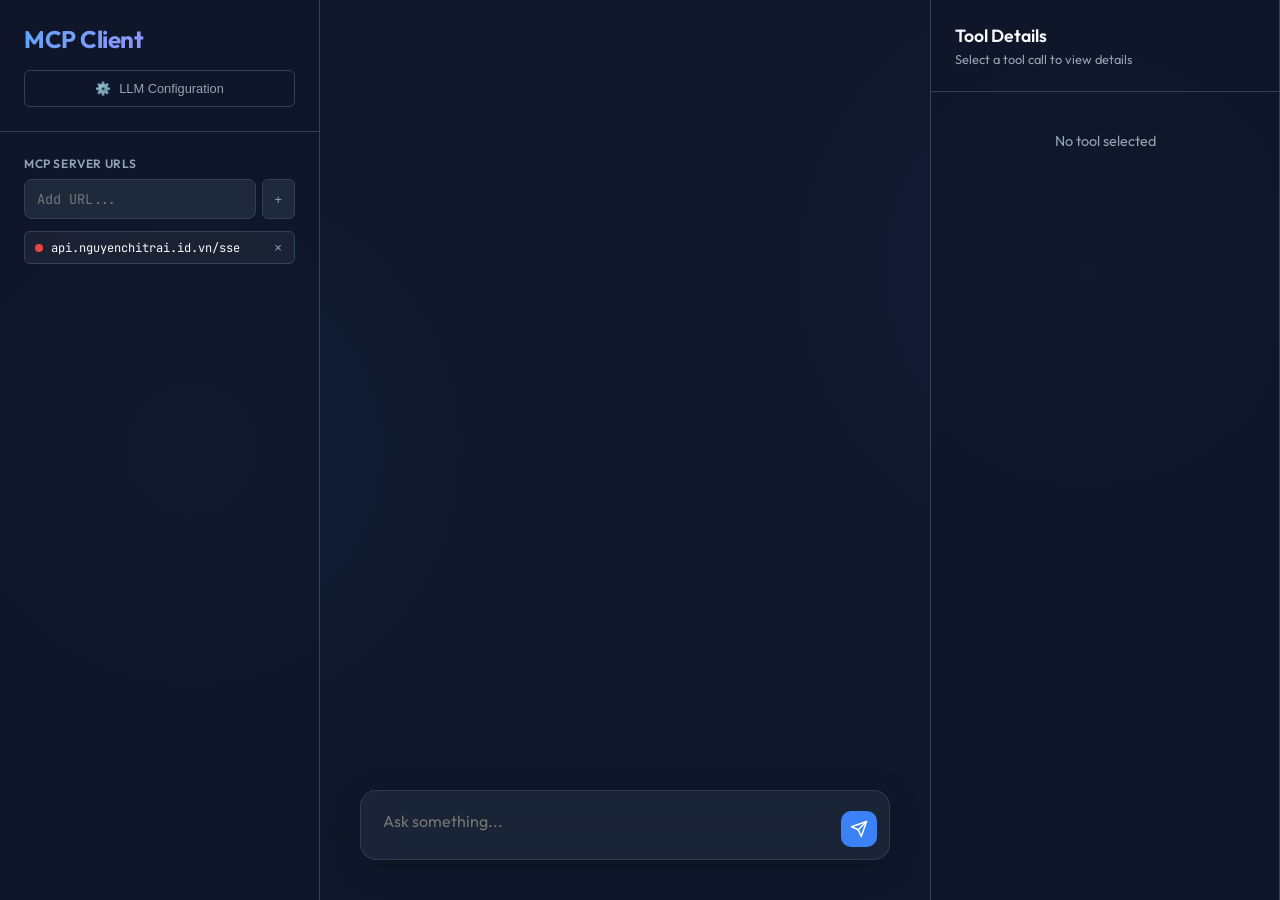
==== View/mcp.html @ a48d01a7 "init" ====
<!DOCTYPE html>
<html lang="vi">
<head>
    <meta charset="UTF-8">
    <meta name="viewport" content="width=device-width, initial-scale=1.0">
    <title>MCP Client Interface</title>
    <!-- Google Fonts for Premium Typography -->
    <link rel="preconnect" href="https://fonts.googleapis.com">
    <link rel="preconnect" href="https://fonts.gstatic.com" crossorigin>
    <link href="https://fonts.googleapis.com/css2?family=Outfit:wght@300;400;500;600;700&family=JetBrains+Mono:wght@400;500&display=swap" rel="stylesheet">
    
    <style>
        :root {
            /* Premium Dark Theme Palette */
            --bg-color: #0f172a;
            --bg-secondary: #1e293b;
            --bg-glass: rgba(30, 41, 59, 0.7);
            --accent-primary: #3b82f6;
            --accent-glow: rgba(59, 130, 246, 0.5);
            --accent-secondary: #8b5cf6;
            --text-primary: #f8fafc;
            --text-secondary: #94a3b8;
            --border-color: #334155;
            --success: #10b981;
            --error: #ef4444;
            --font-main: 'Outfit', sans-serif;
            --font-code: 'JetBrains Mono', monospace;
        }

        * { margin: 0; padding: 0; box-sizing: border-box; }

        body {
            font-family: var(--font-main);
            background-color: var(--bg-color);
            color: var(--text-primary);
            height: 100vh;
            display: flex;
            overflow: hidden;
            background-image: 
                radial-gradient(circle at 15% 50%, rgba(59, 130, 246, 0.08) 0%, transparent 25%),
                radial-gradient(circle at 85% 30%, rgba(139, 92, 246, 0.08) 0%, transparent 25%);
        }

        /* Utility Classes */
        .glass {
            background: var(--bg-glass);
            backdrop-filter: blur(12px);
            -webkit-backdrop-filter: blur(12px);
            border: 1px solid rgba(255, 255, 255, 0.1);
        }

        .scroll-bar::-webkit-scrollbar { width: 6px; }
        .scroll-bar::-webkit-scrollbar-track { background: transparent; }
        .scroll-bar::-webkit-scrollbar-thumb { background: var(--border-color); border-radius: 3px; }
        .scroll-bar::-webkit-scrollbar-thumb:hover { background: var(--text-secondary); }

        /* Sidebar */
        aside {
            width: 320px;
            display: flex;
            flex-direction: column;
            border-right: 1px solid var(--border-color);
            background: rgba(15, 23, 42, 0.8);
            background: rgba(15, 23, 42, 0.8);
            z-index: 10;
        }

        /* Modal Styles */
        .modal-overlay {
            position: fixed; top: 0; left: 0; right: 0; bottom: 0;
            background: rgba(0, 0, 0, 0.7);
            backdrop-filter: blur(4px);
            z-index: 1000;
            display: flex; align-items: center; justify-content: center;
            opacity: 0; pointer-events: none;
            transition: opacity 0.2s;
        }
        .modal-overlay.open { opacity: 1; pointer-events: auto; }
        
        .modal {
            background: #1e293b;
            border: 1px solid var(--border-color);
            border-radius: 12px;
            width: 400px;
            max-width: 90%;
            box-shadow: 0 20px 25px -5px rgba(0, 0, 0, 0.5);
            transform: scale(0.95);
            transition: transform 0.2s;
        }
        .modal-overlay.open .modal { transform: scale(1); }
        
        .modal-header {
            padding: 16px 20px;
            border-bottom: 1px solid var(--border-color);
            display: flex; justify-content: space-between; align-items: center;
        }
        .modal-title { font-weight: 600; color: var(--text-primary); }
        .modal-close { background: none; border: none; color: var(--text-secondary); cursor: pointer; font-size: 1.2rem; }
        .modal-body { padding: 20px; }
        .modal-footer {
            padding: 16px 20px;
            border-top: 1px solid var(--border-color);
            display: flex; justify-content: flex-end; gap: 10px;
        }

        aside header {
            padding: 24px;
            border-bottom: 1px solid var(--border-color);
        }

        h1 {
            font-size: 1.5rem;
            font-weight: 700;
            background: linear-gradient(135deg, #60a5fa, #c084fc);
            -webkit-background-clip: text;
            background-clip: text;
            -webkit-text-fill-color: transparent;
            letter-spacing: -0.02em;
            margin-bottom: 4px;
        }

        .config-section {
            padding: 24px;
            flex: 1;
            overflow-y: auto;
        }

        .input-group {
            margin-bottom: 20px;
        }

        label {
            display: block;
            font-size: 0.75rem;
            font-weight: 600;
            color: var(--text-secondary);
            margin-bottom: 8px;
            text-transform: uppercase;
            letter-spacing: 0.05em;
        }

        input[type="text"], input[type="password"] {
            width: 100%;
            padding: 10px 12px;
            background: var(--bg-secondary);
            border: 1px solid var(--border-color);
            border-radius: 8px;
            color: var(--text-primary);
            font-family: var(--font-code);
            font-size: 0.85rem;
            transition: all 0.2s ease;
        }

        input:focus, textarea:focus {
            outline: none;
            border-color: var(--accent-primary);
            box-shadow: 0 0 0 2px rgba(59, 130, 246, 0.2);
        }

        button.primary-btn {
            width: 100%;
            padding: 12px;
            background: linear-gradient(135deg, var(--accent-primary), var(--accent-secondary));
            color: white;
            border: none;
            border-radius: 8px;
            font-weight: 600;
            cursor: pointer;
            transition: transform 0.1s ease, box-shadow 0.2s ease;
            box-shadow: 0 4px 12px rgba(59, 130, 246, 0.3);
        }

        button.primary-btn:hover {
            transform: translateY(-1px);
            box-shadow: 0 6px 16px rgba(59, 130, 246, 0.4);
        }

        button.primary-btn:active {
            transform: translateY(0);
        }

        button.secondary-btn {
            background: transparent;
            border: 1px solid var(--border-color);
            color: var(--text-secondary);
            padding: 8px 12px;
            border-radius: 6px;
            cursor: pointer;
            font-size: 0.8rem;
            margin-top: 8px;
            width: 100%;
        }

        button.secondary-btn:hover {
            border-color: var(--text-secondary);
            color: var(--text-primary);
        }

        .status-badge {
            display: inline-flex;
            align-items: center;
            padding: 4px 8px;
            border-radius: 99px;
            font-size: 0.7rem;
            font-weight: 600;
            background: rgba(255, 255, 255, 0.05);
            color: var(--text-secondary);
            margin-top: 10px;
        }

        .status-dot {
            width: 6px;
            height: 6px;
            border-radius: 50%;
            margin-right: 6px;
            background: var(--text-secondary);
        }

        .status-badge.connected .status-dot { background: var(--success); box-shadow: 0 0 8px var(--success); }
        .status-badge.connected { color: var(--success); background: rgba(16, 185, 129, 0.1); }
        
        .status-badge.error .status-dot { background: var(--error); }
        .status-badge.error { color: var(--error); background: rgba(239, 68, 68, 0.1); }

        /* Right Sidebar */
        .right-sidebar {
            width: 350px;
            display: flex;
            flex-direction: column;
            border-left: 1px solid var(--border-color);
            background: rgba(15, 23, 42, 0.8);
            z-index: 10;
            transition: transform 0.3s ease;
            position: relative;
        }

        .right-sidebar-header {
            padding: 24px;
            border-bottom: 1px solid var(--border-color);
        }

        .right-sidebar-header h2 {
            font-size: 1.1rem;
            font-weight: 600;
            color: var(--text-primary);
            margin-bottom: 4px;
        }

        .tool-details-panel {
            padding: 0;
            overflow-y: auto;
            height: 100%;
        }

        .tool-detail-section {
            padding: 20px;
            border-bottom: 1px solid rgba(255, 255, 255, 0.05);
        }

        /* Updated Tool Call Summary in Chat */
        .tool-call-summary {
            background: rgba(255, 255, 255, 0.03);
            border: 1px solid var(--border-color);
            border-radius: 8px;
            margin-top: 12px;
            padding: 12px 16px;
            display: flex;
            align-items: center;
            justify-content: space-between;
            cursor: pointer;
            transition: all 0.2s;
            border-left: 3px solid var(--accent-secondary);
        }

        .tool-call-summary:hover {
            background: rgba(255, 255, 255, 0.05);
            border-color: var(--accent-primary);
            transform: translateX(4px);
        }

        .tool-call-summary.active {
            background: rgba(59, 130, 246, 0.1);
            border-color: var(--accent-primary);
        }

        .tool-call-summary.active-selection {
             background: rgba(59, 130, 246, 0.2); 
             border-color: var(--accent-primary);
             box-shadow: 0 0 10px rgba(59, 130, 246, 0.2);
        }



        /* Tools List */
        .tools-list {
            margin-top: 24px;
        }

        .tools-header {
            display: flex;
            justify-content: space-between;
            align-items: center;
            margin-bottom: 12px;
        }

        .tool-item {
            display: flex;
            align-items: center;
            padding: 8px 12px;
            background: rgba(255, 255, 255, 0.03);
            border: 1px solid transparent;
            border-radius: 6px;
            margin-bottom: 6px;
            font-size: 0.8rem;
            color: var(--text-secondary);
            font-family: var(--font-code);
        }

        .tool-item:hover {
            border-color: var(--accent-primary);
            background: rgba(59, 130, 246, 0.05);
            color: var(--text-primary);
        }

        .tool-icon { margin-right: 8px; font-size: 1rem; }

        /* Custom Select Style */
        select {
            appearance: none;
            background-image: url("data:image/svg+xml;charset=US-ASCII,%3Csvg%20xmlns%3D%22http%3A%2F%2Fwww.w3.org%2F2000%2Fsvg%22%20width%3D%22292.4%22%20height%3D%22292.4%22%3E%3Cpath%20fill%3D%22%23007CB2%22%20d%3D%22M287%2069.4a17.6%2017.6%200%200%200-13-5.4H18.4c-5%200-9.3%201.8-12.9%205.4A17.6%2017.6%200%200%200%200%2082.2c0%205%201.8%209.3%205.4%2012.9l128%20127.9c3.6%203.6%207.8%205.4%2012.8%205.4s9.2-1.8%2012.8-5.4L287%2095c3.5-3.5%205.4-7.8%205.4-12.8%200-5-1.9-9.2-5.5-12.8z%22%2F%3E%3C%2Fsvg%3E");
            background-repeat: no-repeat;
            background-position: right 12px top 50%;
            background-size: 12px auto;
            cursor: pointer;
        }

        select:focus {
            border-color: var(--accent-primary);
            box-shadow: 0 0 0 2px rgba(59, 130, 246, 0.3);
            background-color: var(--bg-secondary);
        }

        /* MCP URL Tags */
        .mcp-tag {
            background: rgba(255,255,255,0.05);
            padding: 6px 10px;
            border-radius: 6px;
            font-size: 0.75rem;
            display: flex;
            align-items: center;
            justify-content: space-between;
            gap: 8px;
            border: 1px solid var(--border-color);
            margin-bottom: 4px;
            width: 100%;
        }
        .mcp-tag span {
            overflow: hidden;
            text-overflow: ellipsis;
            white-space: nowrap;
        }
        .mcp-tag button {
            background: none;
            border: none;
            color: var(--text-secondary);
            cursor: pointer;
            font-size: 1.1em;
            display: flex;
            align-items: center;
            justify-content: center;
            padding: 2px;
            border-radius: 4px;
        }
        .mcp-tag button:hover {
            color: var(--error);
            background: rgba(239, 68, 68, 0.1);
        }

        /* Main Chat Area */
        main {
            flex: 1;
            display: flex;
            flex-direction: column;
            position: relative;
        }

        .chat-container {
            flex: 1;
            padding: 40px;
            overflow-y: auto;
            display: flex;
            flex-direction: column;
            gap: 24px;
            scroll-behavior: smooth;
        }

        .message {
            max-width: 800px;
            width: 100%;
            margin: 0 auto;
            animation: fadeIn 0.3s ease-out;
        }

        @keyframes fadeIn {
            from { opacity: 0; transform: translateY(10px); }
            to { opacity: 1; transform: translateY(0); }
        }

        .message-header {
            display: flex;
            align-items: center;
            margin-bottom: 8px;
            font-size: 0.75rem;
            color: var(--text-secondary);
            font-weight: 600;
            letter-spacing: 0.05em;
        }

        .avatar {
            width: 24px;
            height: 24px;
            border-radius: 6px;
            margin-right: 10px;
            display: flex;
            align-items: center;
            justify-content: center;
            font-size: 0.8rem;
        }

        .message.user .avatar { background: var(--accent-primary); color: white; }
        .message.ai .avatar { background: linear-gradient(135deg, #c084fc, #ec4899); color: white; }
        .message.system .avatar { background: var(--border-color); color: var(--text-secondary); }

        .message-content {
            padding: 16px 20px;
            border-radius: 12px;
            background: rgba(255, 255, 255, 0.03);
            border: 1px solid rgba(255, 255, 255, 0.05);
            line-height: 1.6;
            font-size: 0.95rem;
            color: var(--text-primary);
            box-shadow: 0 4px 6px -1px rgba(0, 0, 0, 0.1);
            white-space: pre-wrap; /* Preserve newlines */
        }

        .message.user .message-content {
            background: rgba(59, 130, 246, 0.1);
            border-color: rgba(59, 130, 246, 0.2);
            border-top-left-radius: 2px;
        }

        .message.ai .message-content {
            background: rgba(30, 41, 59, 0.6);
            border-top-left-radius: 12px;
            border-bottom-left-radius: 2px;
        }


        
        .tool-content {
            padding: 8px 12px;
            background: rgba(0, 0, 0, 0.3);
            border-radius: 6px;
            font-size: 0.85rem;
            margin-top: 8px;
        }
        
        .json-block {
            background: #0d1117;
            padding: 12px;
            border-radius: 6px;
            overflow-x: auto;
            font-family: var(--font-code);
            color: #e6edf3;
            margin-top: 6px;
            white-space: pre-wrap;
            border: 1px solid rgba(255,255,255,0.05);

        }
        
        .label-text {
            font-weight: 600;
            color: var(--text-secondary);
            font-size: 0.75rem;
            text-transform: uppercase;
            margin-bottom: 6px;
            display: block;
            letter-spacing: 0.05em;
        }

        .tool-badge {
            display: inline-flex;
            align-items: center;
            gap: 6px;
        }

        /* Status Animations */
        @keyframes pulse-dot { 0% { opacity: 0.4; } 50% { opacity: 1; } 100% { opacity: 0.4; } }
        .status-computing { animation: pulse-dot 1.5s infinite; color: var(--accent-primary); }


        .tool-call {
            margin-top: 12px;
            background: #111;
            border: 1px solid #333;
            border-radius: 8px;
            overflow: hidden;
            font-family: var(--font-code);
            font-size: 0.8rem;
        }

        .tool-call-header {
            padding: 8px 12px;
            background: #1a1a1a;
            border-bottom: 1px solid #333;
            display: flex;
            align-items: center;
            color: var(--accent-secondary);
        }

        .tool-call-body { padding: 12px; color: #ccc; white-space: pre-wrap; }
        .tool-call-result {
            padding: 12px;
            background: #0d121c;
            border-top: 1px solid #333;
            color: var(--success);
            max-height: 200px;
            overflow-y: auto;
        }

        /* Input Area */
        .input-area {
            max-width: 800px;
            width: 100%;
            margin: 0 auto 40px;
            padding: 0 40px;
            position: relative;
        }

        .chat-input-wrapper {
            position: relative;
            border-radius: 16px;
            background: rgba(30, 41, 59, 0.8);
            backdrop-filter: blur(16px);
            border: 1px solid rgba(255, 255, 255, 0.1);
            padding: 6px;
            box-shadow: 0 8px 32px rgba(0, 0, 0, 0.2);
            transition: all 0.3s ease;
        }

        .chat-input-wrapper:focus-within {
            box-shadow: 0 8px 32px rgba(59, 130, 246, 0.15);
            border-color: var(--accent-primary);
        }

        textarea {
            width: 100%;
            background: transparent;
            border: none;
            color: var(--text-primary);
            padding: 14px 16px;
            font-family: var(--font-main);
            font-size: 1rem;
            resize: none;
            height: 52px;
            max-height: 200px;
            border-radius: 12px;
        }

        textarea:focus { outline: none; }

        .send-btn {
            position: absolute;
            right: 12px;
            bottom: 12px;
            width: 36px;
            height: 36px;
            background: var(--accent-primary);
            color: white;
            border: none;
            border-radius: 10px;
            display: flex;
            align-items: center;
            justify-content: center;
            cursor: pointer;
            transition: all 0.2s;
        }

        .send-btn:hover { background: #2563eb; transform: scale(1.05); }
        .send-btn:disabled { background: #475569; cursor: not-allowed; }

        /* Loading Indicator */
        .typing-indicator {
            display: flex;
            gap: 4px;
            padding: 4px 8px;
        }
        .dot {
            width: 4px;
            height: 4px;
            background: var(--text-secondary);
            border-radius: 50%;
            animation: bounce 1.4s infinite ease-in-out both;
        }
        .dot:nth-child(1) { animation-delay: -0.32s; }
        .dot:nth-child(2) { animation-delay: -0.16s; }
        
        @keyframes bounce { 0%, 80%, 100% { transform: scale(0); } 40% { transform: scale(1); } }

        /* Markdown Styles */
        .markdown-body pre { background: #111; padding: 12px; border-radius: 8px; overflow-x: auto; font-family: var(--font-code); font-size: 0.85em; }
        .markdown-body code { background: rgba(255,255,255,0.1); padding: 2px 4px; border-radius: 4px; font-family: var(--font-code); font-size: 0.9em; }
        .markdown-body p { margin-bottom: 1em; }

        .notification {
            position: fixed; top: 20px; right: 20px;
            padding: 12px 20px;
            border-radius: 8px;
            background: #1e293b;
            border: 1px solid #334155;
            box-shadow: 0 10px 30px rgba(0,0,0,0.5);
            z-index: 100;
            display: flex; align-items: center; gap: 10px;
            transform: translateX(120%);
            transition: transform 0.3s cubic-bezier(0.175, 0.885, 0.32, 1.275);
        }
        .notification.show { transform: translateX(0); }
        .notification.success { border-left: 4px solid var(--success); }
        .notification.error { border-left: 4px solid var(--error); }
    </style>
</head>
<body>

<aside class="scroll-bar">
    <header>
        <div style="margin-bottom: 16px;">
            <h1>MCP Client</h1>
        </div>
        <button id="settings-btn" class="secondary-btn" style="width: 100%; display: flex; align-items: center; justify-content: center; gap: 8px; padding: 10px;">
            <span>⚙️</span> LLM Configuration
        </button>
    </header>

    <div class="config-section">
        <div class="input-group">
            <label>MCP Server URLs</label>
            <div style="display: flex; gap: 6px; margin-bottom: 12px;">
                <input type="text" id="new-mcp-url" placeholder="Add URL..." style="flex:1; min-width: 0;">
                <button id="add-mcp-btn" class="secondary-btn" style="width: auto; margin:0; padding: 0 12px; background: var(--bg-secondary);">+</button>
            </div>
            <div id="mcp-list" style="display: flex; flex-direction: column; gap: 6px;">
                <!-- Tags will go here -->
            </div>
        </div>

        <!-- Backend URL is hardcoded -->
        <!-- <button class="primary-btn" id="connect-btn">Update Config</button> -->
    </div>
</aside>

<main>
    <div class="chat-container scroll-bar" id="chat-stream">

    </div>

    <div class="input-area">
        <div class="chat-input-wrapper">
            <textarea id="user-input" placeholder="Ask something..." rows="1" disabled></textarea>
            <button id="send-btn" class="send-btn" disabled>
                <svg width="18" height="18" viewBox="0 0 24 24" fill="none" stroke="currentColor" stroke-width="2" stroke-linecap="round" stroke-linejoin="round"><line x1="22" y1="2" x2="11" y2="13"></line><polygon points="22 2 15 22 11 13 2 9 22 2"></polygon></svg>
            </button>
        </div>
    </div>
</main>

<aside class="right-sidebar" id="tool-details-sidebar">
    <div class="right-sidebar-header">
        <h2>Tool Details</h2>
        <div style="font-size: 0.8rem; color: var(--text-secondary);">Select a tool call to view details</div>
    </div>
    <div id="tool-details-content" class="tool-details-panel">
        <div style="text-align: center; color: var(--text-secondary); margin-top: 40px; font-size: 0.9rem;">
            No tool selected
        </div>
    </div>
</aside>


<div id="notification-area"></div>

<!-- Settings Modal -->
<div class="modal-overlay" id="settings-modal">
    <div class="modal">
        <div class="modal-header">
            <div class="modal-title">LLM Configuration</div>
            <button class="modal-close" id="close-modal">×</button>
        </div>
        <div class="modal-body">
            <div class="input-group">
                <label>Provider</label>
                <div style="position: relative;">
                    <select id="modal-provider" style="width: 100%; padding: 12px; background: #0f172a; border: 1px solid var(--accent-primary); border-radius: 8px; color: var(--text-primary); font-size: 1rem; font-weight: 500; box-shadow: 0 4px 6px rgba(0,0,0,0.3);">
                        <option value="openai" style="background: #1e293b; color: #f8fafc; padding: 10px;">OpenAI</option>
                        <option value="gemini" style="background: #1e293b; color: #f8fafc; padding: 10px;">Google Gemini</option>
                        <option value="groq" style="background: #1e293b; color: #f8fafc; padding: 10px;" selected>Groq</option>
                    </select>
                </div>
            </div>
            
            <div class="input-group">
                <label>API Key <span style="font-weight:400; text-transform:none; color:var(--text-secondary);">(Optional if Base URL set)</span></label>
                <input type="password" id="modal-api-key" placeholder="sk-..." autocomplete="off">
            </div>
            
            <div class="input-group">
                <label>Base URL <span style="font-weight:400; text-transform:none; color:var(--text-secondary);">(Optional)</span></label>
                <input type="text" id="modal-base-url" placeholder="e.g. http://localhost:11434/v1">
            </div>

            <div class="input-group">
                <label>Model Name</label>
                <input type="text" id="modal-model" value="gemini-2.5-flash" placeholder="gemini-2.5-flash">
            </div>
        </div>
        <div class="modal-footer">
            <button class="secondary-btn" id="cancel-settings" style="width: auto;">Cancel</button>
            <button class="primary-btn" id="save-settings" style="width: auto; padding: 8px 20px;">Save</button>
        </div>
    </div>
</div>

<!-- Logic -->
<script>
    // --- Selectors ---
    // --- Selectors ---
    const els = {
        settingsBtn: document.getElementById('settings-btn'),
        modal: document.getElementById('settings-modal'),
        closeModalBtn: document.getElementById('close-modal'),
        cancelSettingsBtn: document.getElementById('cancel-settings'),
        saveSettingsBtn: document.getElementById('save-settings'),
        
        // Modal Inputs
        idxProvider: document.getElementById('modal-provider'),
        idxApiKey: document.getElementById('modal-api-key'),
        idxBaseUrl: document.getElementById('modal-base-url'),
        idxModel: document.getElementById('modal-model'),
        
        newMcpUrl: document.getElementById('new-mcp-url'),
        addMcpBtn: document.getElementById('add-mcp-btn'),
        mcpList: document.getElementById('mcp-list'),
        
        chatStream: document.getElementById('chat-stream'),
        userInput: document.getElementById('user-input'),
        sendBtn: document.getElementById('send-btn'),
        
        toolDetailsSidebar: document.getElementById('tool-details-sidebar'),
        toolDetailsContent: document.getElementById('tool-details-content'),
    };

    // --- State ---
    const BACKEND_URL = "https://mcp-server-9zc1.onrender.com/chat";
    let mcpUrls = ["https://api.nguyenchitrai.id.vn/sse"];
    
    // Default Settings
    // Default Settings
    let llmConfig = {
        provider: "groq",
        apiKey: "",
        baseUrl: "",
        model: "moonshotai/kimi-k2-instruct"
    };
    
    let isProcessing = false;
    let activeToolId = null; // Track current tool call ID
    let toolCallsData = {}; // Store data for tool calls: { id: { name, args, result, status } }
    let toolCallCounter = 0; // Simple ID generator if needed
    let mcpStatuses = {};

    // --- MCP List Management ---
    function renderMcpList() {
        els.mcpList.innerHTML = '';
        mcpUrls.forEach((url, index) => {
            const div = document.createElement('div');
            div.className = 'mcp-tag';
            // Show only part of URL if too long? For now just show full but with ellipsis
            div.title = url;
            const displayUrl = url.replace(/^https?:\/\//, '');
            
            // Status dot
            let statusColor = 'var(--text-secondary)'; // default/loading
            let statusTitle = 'Checking...';
            
            if (mcpStatuses[url] === true) {
                statusColor = 'var(--success)';
                statusTitle = 'Connected';
            } else if (mcpStatuses[url] === false) {
                statusColor = 'var(--error)';
                statusTitle = 'Connection Failed';
            }

            div.innerHTML = `
                <div style="display:flex; align-items:center; gap:8px; overflow:hidden;">
                    <span id="status-${index}" style="width:8px; height:8px; border-radius:50%; background:${statusColor}; flex-shrink:0;" title="${statusTitle}"></span>
                    <span style="font-family: var(--font-code); white-space:nowrap; overflow:hidden; text-overflow:ellipsis;">${displayUrl}</span>
                </div>
                <button onclick="removeMcpUrl(${index})">×</button>
            `;
            els.mcpList.appendChild(div);
        });
    }

    async function checkMcpStatus(url) {
        try {
            // Use Backend API to verify connection
            // Assuming BACKEND_URL is like ".../chat", we want ".../check-mcp"
            const checkUrl = BACKEND_URL.replace(/\/chat\/?$/, "/check-mcp");
            
            const controller = new AbortController();
            const id = setTimeout(() => controller.abort(), 10000); // 10s wait for backend
            
            const res = await fetch(checkUrl, { 
                method: 'POST', 
                headers: { 'Content-Type': 'application/json' },
                body: JSON.stringify({ url: url }),
                signal: controller.signal 
            });
            clearTimeout(id);
            
            if (!res.ok) {
                 throw new Error(`Backend Status ${res.status}`);
            }
            
            const data = await res.json();
            if (data.status === 'connected') {
                mcpStatuses[url] = true;
            } else {
                console.warn("Backend check returned error", data);
                mcpStatuses[url] = false;
            }
        } catch (e) {
            console.warn("Check failed via backend", url, e);
            mcpStatuses[url] = false;
        }
        renderMcpList();
    }

    function checkAllMcpStatus() {
        mcpUrls.forEach((url) => {
             if (mcpStatuses[url] === undefined) mcpStatuses[url] = null; 
             checkMcpStatus(url);
        });
        renderMcpList(); 
    }

    function addMcpUrl() {
        let url = els.newMcpUrl.value.trim();
        
        if (url) {
            // Check for protocol, default to http:// if missing
            if (!url.startsWith('http://') && !url.startsWith('https://')) {
                url = 'http://' + url;
            }

            if (!mcpUrls.includes(url)) {
                mcpUrls.push(url);
                els.newMcpUrl.value = '';
                checkMcpStatus(url); // Check the new one
                renderMcpList();
            }
        }
    }

    function removeMcpUrl(index) {
        const urlObj = mcpUrls[index];
        mcpUrls.splice(index, 1);
        if (urlObj && typeof urlObj === 'string') delete mcpStatuses[urlObj];
        renderMcpList();
    }
    
    // Allow adding by pressing Enter in input
    els.newMcpUrl.addEventListener('keydown', (e) => {
        if (e.key === 'Enter') {
            e.preventDefault();
            addMcpUrl();
        }
    });

    els.addMcpBtn.addEventListener('click', addMcpUrl);
    
    // Initial Render
    renderMcpList();
    checkAllMcpStatus();
    
    // --- Modal Logic ---
    function openModal() {
        // Load current state into inputs
        els.idxProvider.value = llmConfig.provider;
        els.idxApiKey.value = llmConfig.apiKey;
        els.idxBaseUrl.value = llmConfig.baseUrl;
        els.idxModel.value = llmConfig.model;
        
        els.modal.classList.add('open');
    }
    
    function closeModal() {
        els.modal.classList.remove('open');
    }
    
    function saveSettings() {
        llmConfig = {
            provider: els.idxProvider.value,
            apiKey: els.idxApiKey.value,
            baseUrl: els.idxBaseUrl.value.trim(),
            model: els.idxModel.value.trim()
        };
        closeModal();
        logEvent("Settings saved.");
    }
    
    
    els.settingsBtn.addEventListener('click', openModal);
    els.closeModalBtn.addEventListener('click', closeModal);
    els.cancelSettingsBtn.addEventListener('click', closeModal);
    els.saveSettingsBtn.addEventListener('click', saveSettings);
    
    // Auto-fill defaults on provider change
    els.idxProvider.addEventListener('change', () => {
        const provider = els.idxProvider.value;
        if (provider === 'openai') {
            els.idxBaseUrl.value = "http://54.213.248.28:8233/v1";
            els.idxModel.value = "qwen/qwen3-30b-a3b-2507";
        } else if (provider === 'gemini') {
            els.idxBaseUrl.value = "";
            els.idxModel.value = "gemini-2.5-flash";
        }
    });

    
    // --- UI Helpers ---
    function logEvent(msg) {
        console.log(`[${new Date().toLocaleTimeString()}] ${msg}`);
    }
    
    function addMessage(role, text, modelName) {
        const msgDiv = document.createElement('div');
        msgDiv.className = `message ${role}`;
        
        const avatar = role === 'user' ? '👤' : (role === 'ai' ? '🤖' : '⚙️');
        let name = role === 'user' ? 'YOU' : (role === 'ai' ? 'ASSISTANT' : 'SYSTEM');
        
        if (role === 'ai' && modelName) {
            name += ` <span style="font-size: 0.8em; color: var(--text-secondary); margin-left:8px; font-weight:400;">(${modelName})</span>`;
        }
        
        msgDiv.innerHTML = `
            <div class="message-header"> <div class="avatar">${avatar}</div> ${name} </div>
            <div class="message-content">${text}</div>
        `;
        
        els.chatStream.appendChild(msgDiv);
        els.chatStream.scrollTop = els.chatStream.scrollHeight;
        
        return msgDiv.querySelector('.message-content');
    }

    // --- Interaction ---
    els.userInput.addEventListener('keydown', (e) => {
        if (e.key === 'Enter' && !e.shiftKey) {
            e.preventDefault();
            handleSend();
        }
    });

    els.sendBtn.addEventListener('click', handleSend);
    
    // Enable input immediately
    els.userInput.disabled = false;
    els.sendBtn.disabled = false;
    
    // Auto-resize textarea
    els.userInput.addEventListener('input', function() {
        this.style.height = 'auto';
        this.style.height = (this.scrollHeight) + 'px';
        if(this.value === '') this.style.height = '52px';
    });

    async function handleSend() {
        if (isProcessing) return;
        
        const text = els.userInput.value.trim();
        if (!text) return;
        
        // Reset Input
        els.userInput.value = '';
        els.userInput.style.height = '52px';
        
        addMessage("user", text);
        
        const aiMsgContent = addMessage("ai", "", llmConfig.model); 
        activeToolElement = null; // Reset tool state for new turn
        
        isProcessing = true;
        els.userInput.disabled = true;
        els.sendBtn.disabled = true;
        
        try {
            logEvent("Sending request to Backend...");
            
            const response = await fetch(BACKEND_URL, {
                method: "POST",
                headers: { "Content-Type": "application/json" },
                body: JSON.stringify({ 
                    message: text,
                    mcp_urls: mcpUrls,
                    provider: llmConfig.provider,
                    api_key: llmConfig.apiKey,
                    base_url: llmConfig.baseUrl,
                    model: llmConfig.model
                })
            });
            
            if (!response.ok) throw new Error(`Backend Error ${response.status}`);
            
            const reader = response.body.getReader();
            const decoder = new TextDecoder();
            let buffer = "";

            while (true) {
                const { done, value } = await reader.read();
                if (done) break;
                
                buffer += decoder.decode(value, { stream: true });
                
                // Parse lines (SSE format: "data: ...\n\n")
                const lines = buffer.split("\n\n");
                buffer = lines.pop(); // Keep the last partial chunk
                
                for (const line of lines) {
                    if (line.startsWith("data: ")) {
                        const jsonStr = line.replace("data: ", "").trim();
                        if (!jsonStr) continue;
                        if (jsonStr === "[DONE]") continue;

                        try {
                            const data = JSON.parse(jsonStr);
                            handleEvent(data, aiMsgContent);
                        } catch (e) {
                            console.error("JSON Parse Error", e, jsonStr);
                        }
                    }
                }
            }
            logEvent("Stream Complete.");
            
        } catch (err) {
            logEvent(`Error: ${err.message}`);
            aiMsgContent.innerHTML += `<br><span style="color:var(--error)">Error: ${err.message}</span>`;
        } finally {
            isProcessing = false;
            els.userInput.disabled = false;
            els.sendBtn.disabled = false;
            els.userInput.focus();
        }
    }
    
    function handleEvent(data, container) {
        if (data.type === 'text_chunk') {
            const lastNode = container.lastChild;
            if (lastNode && lastNode.nodeType === Node.TEXT_NODE) {
                lastNode.textContent += data.content;
            } else {
                container.appendChild(document.createTextNode(data.content));
            }
            
        } else if (data.type === 'tool_call') {
            logEvent(`Tool Call: ${data.name}`);
            
            // Generate a unique ID for this tool call
            const toolId = `tool-${Date.now()}-${toolCallCounter++}`;
            activeToolId = toolId;
            
            // Store data
            toolCallsData[toolId] = {
                id: toolId,
                name: data.name,
                args: data.args,
                status: 'running',
                result: null
            };
            
            // Create Summary UI in Chat
            const summaryDiv = document.createElement('div');
            summaryDiv.className = "tool-call-summary active";
            summaryDiv.dataset.toolId = toolId;
            summaryDiv.innerHTML = `
                <div class="tool-badge">
                    <span>Used Tool: <b style="color:var(--accent-secondary)">${data.name}</b></span>
                </div>
                <div class="status-indicator status-computing">Running...</div>
            `;
            
            summaryDiv.addEventListener('click', () => showToolDetails(toolId));
            
            container.appendChild(summaryDiv);
            
            // Automatically show details
            showToolDetails(toolId);
            
        } else if (data.type === 'tool_result') {
             logEvent(`Tool Result: ${data.name}`);
             
             // Update Data
             // We assume the result belongs to the active tool call (sequential assumption)
             // or we need to find the last running tool with this name?
             // Since we have activeToolId, we use it. 
             // Ideally backend should provide ID, but we are using local state.
             
             if (activeToolId && toolCallsData[activeToolId].name === data.name) {
                 const toolData = toolCallsData[activeToolId];
                 toolData.result = data.result;
                 toolData.status = 'completed';
                 
                 // Update Chat Summary UI
                 const summaryDiv = document.querySelector(`.tool-call-summary[data-tool-id="${activeToolId}"]`);
                 if (summaryDiv) {
                     summaryDiv.classList.remove('active');
                     const statusInd = summaryDiv.querySelector('.status-indicator');
                     statusInd.textContent = "Completed";
                     statusInd.className = "status-indicator"; 
                     statusInd.style.color = "var(--success)";
                     summaryDiv.style.borderLeftColor = "var(--success)";
                 }
                 
                 // Refresh Sidebar if viewing this tool
                 const currentViewId = els.toolDetailsContent.dataset.viewingId;
                 if (currentViewId === activeToolId) {
                     renderToolDetails(activeToolId);
                 }
                 
                 activeToolId = null; // Clear active
             } else {
                 // Fallback if matching fails
                 console.warn("Could not match tool result to call", data);
             }
             
        } else if (data.type === 'status') {
            logEvent(`Status: ${data.content}`);
        } else if (data.type === 'error') {
            logEvent(`Error: ${data.content}`);
            const errDiv = document.createElement('div');
            errDiv.style.color = "var(--error)";
            errDiv.textContent = `\nError: ${data.content}`;
            container.appendChild(errDiv);
            
             // Mark active tool as error if exists
             if (activeToolId) {
                 toolCallsData[activeToolId].status = 'error';
                 const summaryDiv = document.querySelector(`.tool-call-summary[data-tool-id="${activeToolId}"]`);
                 if (summaryDiv) {
                     const statusInd = summaryDiv.querySelector('.status-indicator');
                     statusInd.textContent = "Error";
                     statusInd.className = "status-indicator";
                     statusInd.style.color = "var(--error)";
                     summaryDiv.style.borderLeftColor = "var(--error)";
                 }
                 if (els.toolDetailsContent.dataset.viewingId === activeToolId) {
                     renderToolDetails(activeToolId);
                 }
                 activeToolId = null;
             }
        }
        
        // Auto Scroll
        const chatContainer = els.chatStream;
        chatContainer.scrollTop = chatContainer.scrollHeight;
    }

    function showToolDetails(toolId) {
        // Highlight selected summary
        document.querySelectorAll('.tool-call-summary').forEach(el => el.classList.remove('active-selection'));
        const summary = document.querySelector(`.tool-call-summary[data-tool-id="${toolId}"]`);
        if (summary) summary.classList.add('active-selection'); // We need CSS for this or reuse 'active' which I used for running state. 
        // Let's rely on .active for running and add a border or background for selection?
        // Actually, let's keep it simple. Just render.
        
        renderToolDetails(toolId);
    }

    function renderToolDetails(toolId) {
        const data = toolCallsData[toolId];
        if (!data) return;
        
        els.toolDetailsContent.dataset.viewingId = toolId;
        
        // Format Args
        const argsStr = JSON.stringify(data.args, null, 2);
        
        // Format Result
        let resultStr = "Waiting for output...";
        if (data.status === 'completed' || data.status === 'error') {
            try {
                 let obj = data.result;
                 if (typeof data.result === 'string') {
                     if (data.result.trim().startsWith('{') || data.result.trim().startsWith('[')) {
                        obj = JSON.parse(data.result);
                     }
                 }
                 resultStr = JSON.stringify(obj, null, 2);
            } catch (e) {
                resultStr = String(data.result);
            }
        }
        
        els.toolDetailsContent.innerHTML = `
            <div class="tool-detail-section">
                <span class="label-text" style="color:var(--accent-primary); font-size:0.9rem;">${data.name}</span>
                <div class="status-badge ${data.status === 'completed' ? 'connected' : (data.status === 'error' ? 'error' : '')}" style="margin-top:0;">
                    <span class="status-dot"></span> ${data.status.toUpperCase()}
                </div>
            </div>
            
            <div class="tool-detail-section">
                <span class="label-text">Input Arguments</span>
                <div class="json-block">${argsStr}</div>
            </div>
            
            <div class="tool-detail-section">
                <span class="label-text">Result</span>
                <div class="json-block" style="color: ${data.status==='error'?'var(--error)':'#e6edf3'}">${resultStr}</div>
            </div>
        `;
    }

    // Provider Change Handler
    if (els.idxProvider) {
        els.idxProvider.addEventListener('change', (e) => {
            const provider = e.target.value;
            if (provider === 'groq') {
                els.idxModel.value = 'moonshotai/kimi-k2-instruct'; 
                els.idxBaseUrl.value = '';
            } else if (provider === 'openai') {
                els.idxModel.value = 'qwen/qwen3-30b-a3b-2507';
                els.idxBaseUrl.value = 'http://54.213.248.28:8233/v1';
            } else if (provider === 'gemini') {
                els.idxModel.value = 'gemini-2.5-flash';
                els.idxBaseUrl.value = '';
            }
        });
    }
</script>
</body>
</html>
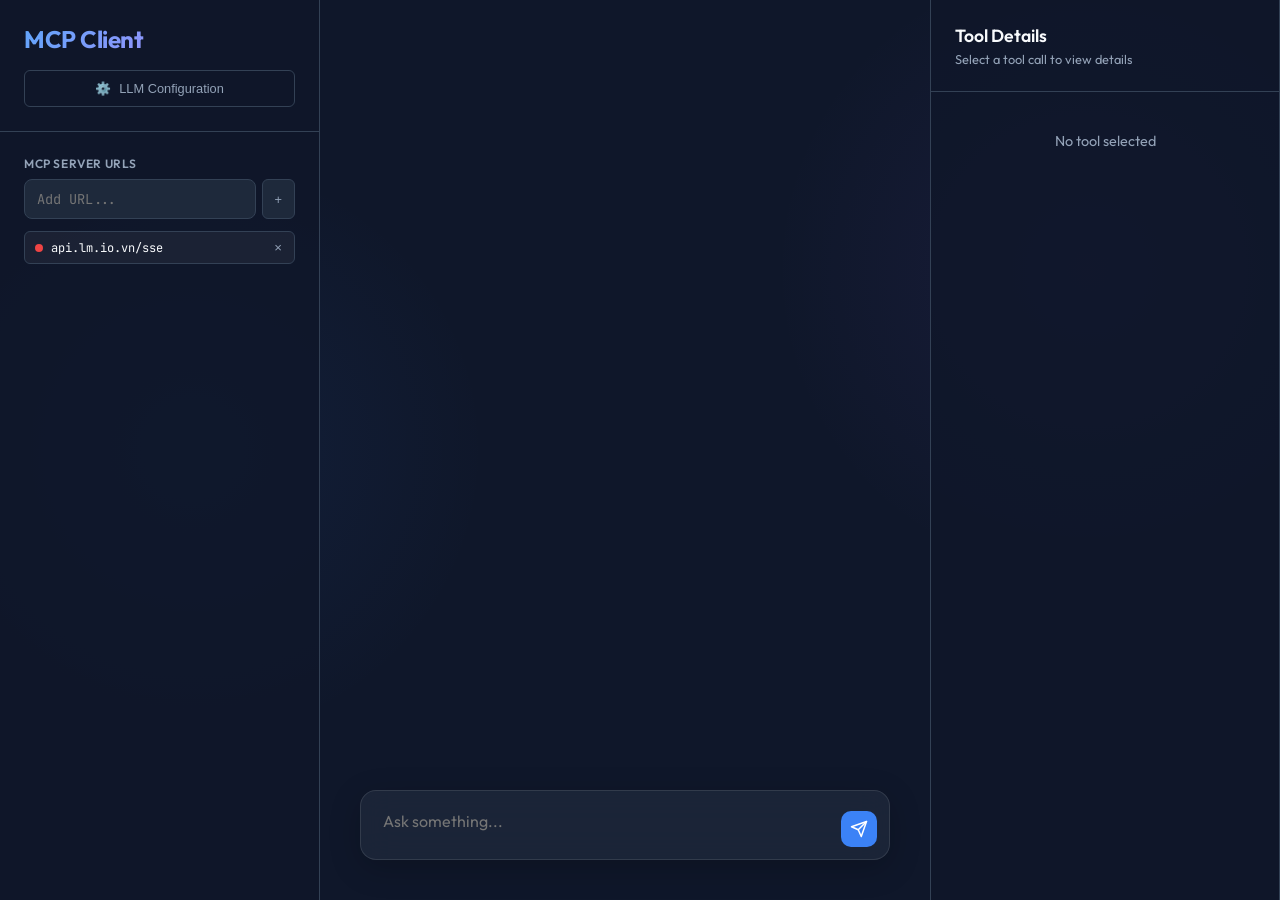
==== commit 746fd827: "Update MCP URLs to point to the new API endpoint" ====
--- a/View/mcp.html
+++ b/View/mcp.html
@@ -1,5 +1,6 @@
 <!DOCTYPE html>
 <html lang="vi">
+
 <head>
     <meta charset="UTF-8">
     <meta name="viewport" content="width=device-width, initial-scale=1.0">
@@ -7,8 +8,10 @@
     <!-- Google Fonts for Premium Typography -->
     <link rel="preconnect" href="https://fonts.googleapis.com">
     <link rel="preconnect" href="https://fonts.gstatic.com" crossorigin>
-    <link href="https://fonts.googleapis.com/css2?family=Outfit:wght@300;400;500;600;700&family=JetBrains+Mono:wght@400;500&display=swap" rel="stylesheet">
-    
+    <link
+        href="https://fonts.googleapis.com/css2?family=Outfit:wght@300;400;500;600;700&family=JetBrains+Mono:wght@400;500&display=swap"
+        rel="stylesheet">
+
     <style>
         :root {
             /* Premium Dark Theme Palette */
@@ -27,7 +30,11 @@
             --font-code: 'JetBrains Mono', monospace;
         }
 
-        * { margin: 0; padding: 0; box-sizing: border-box; }
+        * {
+            margin: 0;
+            padding: 0;
+            box-sizing: border-box;
+        }
 
         body {
             font-family: var(--font-main);
@@ -36,7 +43,7 @@
             height: 100vh;
             display: flex;
             overflow: hidden;
-            background-image: 
+            background-image:
                 radial-gradient(circle at 15% 50%, rgba(59, 130, 246, 0.08) 0%, transparent 25%),
                 radial-gradient(circle at 85% 30%, rgba(139, 92, 246, 0.08) 0%, transparent 25%);
         }
@@ -49,10 +56,22 @@
             border: 1px solid rgba(255, 255, 255, 0.1);
         }
 
-        .scroll-bar::-webkit-scrollbar { width: 6px; }
-        .scroll-bar::-webkit-scrollbar-track { background: transparent; }
-        .scroll-bar::-webkit-scrollbar-thumb { background: var(--border-color); border-radius: 3px; }
-        .scroll-bar::-webkit-scrollbar-thumb:hover { background: var(--text-secondary); }
+        .scroll-bar::-webkit-scrollbar {
+            width: 6px;
+        }
+
+        .scroll-bar::-webkit-scrollbar-track {
+            background: transparent;
+        }
+
+        .scroll-bar::-webkit-scrollbar-thumb {
+            background: var(--border-color);
+            border-radius: 3px;
+        }
+
+        .scroll-bar::-webkit-scrollbar-thumb:hover {
+            background: var(--text-secondary);
+        }
 
         /* Sidebar */
         aside {
@@ -67,16 +86,27 @@
 
         /* Modal Styles */
         .modal-overlay {
-            position: fixed; top: 0; left: 0; right: 0; bottom: 0;
+            position: fixed;
+            top: 0;
+            left: 0;
+            right: 0;
+            bottom: 0;
             background: rgba(0, 0, 0, 0.7);
             backdrop-filter: blur(4px);
             z-index: 1000;
-            display: flex; align-items: center; justify-content: center;
-            opacity: 0; pointer-events: none;
+            display: flex;
+            align-items: center;
+            justify-content: center;
+            opacity: 0;
+            pointer-events: none;
             transition: opacity 0.2s;
         }
-        .modal-overlay.open { opacity: 1; pointer-events: auto; }
-        
+
+        .modal-overlay.open {
+            opacity: 1;
+            pointer-events: auto;
+        }
+
         .modal {
             background: #1e293b;
             border: 1px solid var(--border-color);
@@ -87,20 +117,42 @@
             transform: scale(0.95);
             transition: transform 0.2s;
         }
-        .modal-overlay.open .modal { transform: scale(1); }
-        
+
+        .modal-overlay.open .modal {
+            transform: scale(1);
+        }
+
         .modal-header {
             padding: 16px 20px;
             border-bottom: 1px solid var(--border-color);
-            display: flex; justify-content: space-between; align-items: center;
-        }
-        .modal-title { font-weight: 600; color: var(--text-primary); }
-        .modal-close { background: none; border: none; color: var(--text-secondary); cursor: pointer; font-size: 1.2rem; }
-        .modal-body { padding: 20px; }
+            display: flex;
+            justify-content: space-between;
+            align-items: center;
+        }
+
+        .modal-title {
+            font-weight: 600;
+            color: var(--text-primary);
+        }
+
+        .modal-close {
+            background: none;
+            border: none;
+            color: var(--text-secondary);
+            cursor: pointer;
+            font-size: 1.2rem;
+        }
+
+        .modal-body {
+            padding: 20px;
+        }
+
         .modal-footer {
             padding: 16px 20px;
             border-top: 1px solid var(--border-color);
-            display: flex; justify-content: flex-end; gap: 10px;
+            display: flex;
+            justify-content: flex-end;
+            gap: 10px;
         }
 
         aside header {
@@ -139,7 +191,8 @@
             letter-spacing: 0.05em;
         }
 
-        input[type="text"], input[type="password"] {
+        input[type="text"],
+        input[type="password"] {
             width: 100%;
             padding: 10px 12px;
             background: var(--bg-secondary);
@@ -151,7 +204,8 @@
             transition: all 0.2s ease;
         }
 
-        input:focus, textarea:focus {
+        input:focus,
+        textarea:focus {
             outline: none;
             border-color: var(--accent-primary);
             box-shadow: 0 0 0 2px rgba(59, 130, 246, 0.2);
@@ -216,11 +270,24 @@
             background: var(--text-secondary);
         }
 
-        .status-badge.connected .status-dot { background: var(--success); box-shadow: 0 0 8px var(--success); }
-        .status-badge.connected { color: var(--success); background: rgba(16, 185, 129, 0.1); }
-        
-        .status-badge.error .status-dot { background: var(--error); }
-        .status-badge.error { color: var(--error); background: rgba(239, 68, 68, 0.1); }
+        .status-badge.connected .status-dot {
+            background: var(--success);
+            box-shadow: 0 0 8px var(--success);
+        }
+
+        .status-badge.connected {
+            color: var(--success);
+            background: rgba(16, 185, 129, 0.1);
+        }
+
+        .status-badge.error .status-dot {
+            background: var(--error);
+        }
+
+        .status-badge.error {
+            color: var(--error);
+            background: rgba(239, 68, 68, 0.1);
+        }
 
         /* Right Sidebar */
         .right-sidebar {
@@ -284,9 +351,9 @@
         }
 
         .tool-call-summary.active-selection {
-             background: rgba(59, 130, 246, 0.2); 
-             border-color: var(--accent-primary);
-             box-shadow: 0 0 10px rgba(59, 130, 246, 0.2);
+            background: rgba(59, 130, 246, 0.2);
+            border-color: var(--accent-primary);
+            box-shadow: 0 0 10px rgba(59, 130, 246, 0.2);
         }
 
 
@@ -322,7 +389,10 @@
             color: var(--text-primary);
         }
 
-        .tool-icon { margin-right: 8px; font-size: 1rem; }
+        .tool-icon {
+            margin-right: 8px;
+            font-size: 1rem;
+        }
 
         /* Custom Select Style */
         select {
@@ -342,7 +412,7 @@
 
         /* MCP URL Tags */
         .mcp-tag {
-            background: rgba(255,255,255,0.05);
+            background: rgba(255, 255, 255, 0.05);
             padding: 6px 10px;
             border-radius: 6px;
             font-size: 0.75rem;
@@ -354,11 +424,13 @@
             margin-bottom: 4px;
             width: 100%;
         }
+
         .mcp-tag span {
             overflow: hidden;
             text-overflow: ellipsis;
             white-space: nowrap;
         }
+
         .mcp-tag button {
             background: none;
             border: none;
@@ -371,6 +443,7 @@
             padding: 2px;
             border-radius: 4px;
         }
+
         .mcp-tag button:hover {
             color: var(--error);
             background: rgba(239, 68, 68, 0.1);
@@ -402,8 +475,15 @@
         }
 
         @keyframes fadeIn {
-            from { opacity: 0; transform: translateY(10px); }
-            to { opacity: 1; transform: translateY(0); }
+            from {
+                opacity: 0;
+                transform: translateY(10px);
+            }
+
+            to {
+                opacity: 1;
+                transform: translateY(0);
+            }
         }
 
         .message-header {
@@ -427,9 +507,20 @@
             font-size: 0.8rem;
         }
 
-        .message.user .avatar { background: var(--accent-primary); color: white; }
-        .message.ai .avatar { background: linear-gradient(135deg, #c084fc, #ec4899); color: white; }
-        .message.system .avatar { background: var(--border-color); color: var(--text-secondary); }
+        .message.user .avatar {
+            background: var(--accent-primary);
+            color: white;
+        }
+
+        .message.ai .avatar {
+            background: linear-gradient(135deg, #c084fc, #ec4899);
+            color: white;
+        }
+
+        .message.system .avatar {
+            background: var(--border-color);
+            color: var(--text-secondary);
+        }
 
         .message-content {
             padding: 16px 20px;
@@ -440,7 +531,8 @@
             font-size: 0.95rem;
             color: var(--text-primary);
             box-shadow: 0 4px 6px -1px rgba(0, 0, 0, 0.1);
-            white-space: pre-wrap; /* Preserve newlines */
+            white-space: pre-wrap;
+            /* Preserve newlines */
         }
 
         .message.user .message-content {
@@ -456,7 +548,7 @@
         }
 
 
-        
+
         .tool-content {
             padding: 8px 12px;
             background: rgba(0, 0, 0, 0.3);
@@ -464,7 +556,7 @@
             font-size: 0.85rem;
             margin-top: 8px;
         }
-        
+
         .json-block {
             background: #0d1117;
             padding: 12px;
@@ -474,10 +566,10 @@
             color: #e6edf3;
             margin-top: 6px;
             white-space: pre-wrap;
-            border: 1px solid rgba(255,255,255,0.05);
-
-        }
-        
+            border: 1px solid rgba(255, 255, 255, 0.05);
+
+        }
+
         .label-text {
             font-weight: 600;
             color: var(--text-secondary);
@@ -495,8 +587,24 @@
         }
 
         /* Status Animations */
-        @keyframes pulse-dot { 0% { opacity: 0.4; } 50% { opacity: 1; } 100% { opacity: 0.4; } }
-        .status-computing { animation: pulse-dot 1.5s infinite; color: var(--accent-primary); }
+        @keyframes pulse-dot {
+            0% {
+                opacity: 0.4;
+            }
+
+            50% {
+                opacity: 1;
+            }
+
+            100% {
+                opacity: 0.4;
+            }
+        }
+
+        .status-computing {
+            animation: pulse-dot 1.5s infinite;
+            color: var(--accent-primary);
+        }
 
 
         .tool-call {
@@ -518,7 +626,12 @@
             color: var(--accent-secondary);
         }
 
-        .tool-call-body { padding: 12px; color: #ccc; white-space: pre-wrap; }
+        .tool-call-body {
+            padding: 12px;
+            color: #ccc;
+            white-space: pre-wrap;
+        }
+
         .tool-call-result {
             padding: 12px;
             background: #0d121c;
@@ -567,7 +680,9 @@
             border-radius: 12px;
         }
 
-        textarea:focus { outline: none; }
+        textarea:focus {
+            outline: none;
+        }
 
         .send-btn {
             position: absolute;
@@ -586,8 +701,15 @@
             transition: all 0.2s;
         }
 
-        .send-btn:hover { background: #2563eb; transform: scale(1.05); }
-        .send-btn:disabled { background: #475569; cursor: not-allowed; }
+        .send-btn:hover {
+            background: #2563eb;
+            transform: scale(1.05);
+        }
+
+        .send-btn:disabled {
+            background: #475569;
+            cursor: not-allowed;
+        }
 
         /* Loading Indicator */
         .typing-indicator {
@@ -595,6 +717,7 @@
             gap: 4px;
             padding: 4px 8px;
         }
+
         .dot {
             width: 4px;
             height: 4px;
@@ -602,617 +725,679 @@
             border-radius: 50%;
             animation: bounce 1.4s infinite ease-in-out both;
         }
-        .dot:nth-child(1) { animation-delay: -0.32s; }
-        .dot:nth-child(2) { animation-delay: -0.16s; }
-        
-        @keyframes bounce { 0%, 80%, 100% { transform: scale(0); } 40% { transform: scale(1); } }
+
+        .dot:nth-child(1) {
+            animation-delay: -0.32s;
+        }
+
+        .dot:nth-child(2) {
+            animation-delay: -0.16s;
+        }
+
+        @keyframes bounce {
+
+            0%,
+            80%,
+            100% {
+                transform: scale(0);
+            }
+
+            40% {
+                transform: scale(1);
+            }
+        }
 
         /* Markdown Styles */
-        .markdown-body pre { background: #111; padding: 12px; border-radius: 8px; overflow-x: auto; font-family: var(--font-code); font-size: 0.85em; }
-        .markdown-body code { background: rgba(255,255,255,0.1); padding: 2px 4px; border-radius: 4px; font-family: var(--font-code); font-size: 0.9em; }
-        .markdown-body p { margin-bottom: 1em; }
+        .markdown-body pre {
+            background: #111;
+            padding: 12px;
+            border-radius: 8px;
+            overflow-x: auto;
+            font-family: var(--font-code);
+            font-size: 0.85em;
+        }
+
+        .markdown-body code {
+            background: rgba(255, 255, 255, 0.1);
+            padding: 2px 4px;
+            border-radius: 4px;
+            font-family: var(--font-code);
+            font-size: 0.9em;
+        }
+
+        .markdown-body p {
+            margin-bottom: 1em;
+        }
 
         .notification {
-            position: fixed; top: 20px; right: 20px;
+            position: fixed;
+            top: 20px;
+            right: 20px;
             padding: 12px 20px;
             border-radius: 8px;
             background: #1e293b;
             border: 1px solid #334155;
-            box-shadow: 0 10px 30px rgba(0,0,0,0.5);
+            box-shadow: 0 10px 30px rgba(0, 0, 0, 0.5);
             z-index: 100;
-            display: flex; align-items: center; gap: 10px;
+            display: flex;
+            align-items: center;
+            gap: 10px;
             transform: translateX(120%);
             transition: transform 0.3s cubic-bezier(0.175, 0.885, 0.32, 1.275);
         }
-        .notification.show { transform: translateX(0); }
-        .notification.success { border-left: 4px solid var(--success); }
-        .notification.error { border-left: 4px solid var(--error); }
+
+        .notification.show {
+            transform: translateX(0);
+        }
+
+        .notification.success {
+            border-left: 4px solid var(--success);
+        }
+
+        .notification.error {
+            border-left: 4px solid var(--error);
+        }
     </style>
 </head>
+
 <body>
 
-<aside class="scroll-bar">
-    <header>
-        <div style="margin-bottom: 16px;">
-            <h1>MCP Client</h1>
+    <aside class="scroll-bar">
+        <header>
+            <div style="margin-bottom: 16px;">
+                <h1>MCP Client</h1>
+            </div>
+            <button id="settings-btn" class="secondary-btn"
+                style="width: 100%; display: flex; align-items: center; justify-content: center; gap: 8px; padding: 10px;">
+                <span>⚙️</span> LLM Configuration
+            </button>
+        </header>
+
+        <div class="config-section">
+            <div class="input-group">
+                <label>MCP Server URLs</label>
+                <div style="display: flex; gap: 6px; margin-bottom: 12px;">
+                    <input type="text" id="new-mcp-url" placeholder="Add URL..." style="flex:1; min-width: 0;">
+                    <button id="add-mcp-btn" class="secondary-btn"
+                        style="width: auto; margin:0; padding: 0 12px; background: var(--bg-secondary);">+</button>
+                </div>
+                <div id="mcp-list" style="display: flex; flex-direction: column; gap: 6px;">
+                    <!-- Tags will go here -->
+                </div>
+            </div>
+
+            <!-- Backend URL is hardcoded -->
+            <!-- <button class="primary-btn" id="connect-btn">Update Config</button> -->
         </div>
-        <button id="settings-btn" class="secondary-btn" style="width: 100%; display: flex; align-items: center; justify-content: center; gap: 8px; padding: 10px;">
-            <span>⚙️</span> LLM Configuration
-        </button>
-    </header>
-
-    <div class="config-section">
-        <div class="input-group">
-            <label>MCP Server URLs</label>
-            <div style="display: flex; gap: 6px; margin-bottom: 12px;">
-                <input type="text" id="new-mcp-url" placeholder="Add URL..." style="flex:1; min-width: 0;">
-                <button id="add-mcp-btn" class="secondary-btn" style="width: auto; margin:0; padding: 0 12px; background: var(--bg-secondary);">+</button>
-            </div>
-            <div id="mcp-list" style="display: flex; flex-direction: column; gap: 6px;">
-                <!-- Tags will go here -->
+    </aside>
+
+    <main>
+        <div class="chat-container scroll-bar" id="chat-stream">
+
+        </div>
+
+        <div class="input-area">
+            <div class="chat-input-wrapper">
+                <textarea id="user-input" placeholder="Ask something..." rows="1" disabled></textarea>
+                <button id="send-btn" class="send-btn" disabled>
+                    <svg width="18" height="18" viewBox="0 0 24 24" fill="none" stroke="currentColor" stroke-width="2"
+                        stroke-linecap="round" stroke-linejoin="round">
+                        <line x1="22" y1="2" x2="11" y2="13"></line>
+                        <polygon points="22 2 15 22 11 13 2 9 22 2"></polygon>
+                    </svg>
+                </button>
             </div>
         </div>
-
-        <!-- Backend URL is hardcoded -->
-        <!-- <button class="primary-btn" id="connect-btn">Update Config</button> -->
-    </div>
-</aside>
-
-<main>
-    <div class="chat-container scroll-bar" id="chat-stream">
-
-    </div>
-
-    <div class="input-area">
-        <div class="chat-input-wrapper">
-            <textarea id="user-input" placeholder="Ask something..." rows="1" disabled></textarea>
-            <button id="send-btn" class="send-btn" disabled>
-                <svg width="18" height="18" viewBox="0 0 24 24" fill="none" stroke="currentColor" stroke-width="2" stroke-linecap="round" stroke-linejoin="round"><line x1="22" y1="2" x2="11" y2="13"></line><polygon points="22 2 15 22 11 13 2 9 22 2"></polygon></svg>
-            </button>
+    </main>
+
+    <aside class="right-sidebar" id="tool-details-sidebar">
+        <div class="right-sidebar-header">
+            <h2>Tool Details</h2>
+            <div style="font-size: 0.8rem; color: var(--text-secondary);">Select a tool call to view details</div>
+        </div>
+        <div id="tool-details-content" class="tool-details-panel">
+            <div style="text-align: center; color: var(--text-secondary); margin-top: 40px; font-size: 0.9rem;">
+                No tool selected
+            </div>
+        </div>
+    </aside>
+
+
+    <div id="notification-area"></div>
+
+    <!-- Settings Modal -->
+    <div class="modal-overlay" id="settings-modal">
+        <div class="modal">
+            <div class="modal-header">
+                <div class="modal-title">LLM Configuration</div>
+                <button class="modal-close" id="close-modal">×</button>
+            </div>
+            <div class="modal-body">
+                <div class="input-group">
+                    <label>Provider</label>
+                    <div style="position: relative;">
+                        <select id="modal-provider"
+                            style="width: 100%; padding: 12px; background: #0f172a; border: 1px solid var(--accent-primary); border-radius: 8px; color: var(--text-primary); font-size: 1rem; font-weight: 500; box-shadow: 0 4px 6px rgba(0,0,0,0.3);">
+                            <option value="openai" style="background: #1e293b; color: #f8fafc; padding: 10px;">OpenAI
+                            </option>
+                            <option value="gemini" style="background: #1e293b; color: #f8fafc; padding: 10px;">Google
+                                Gemini</option>
+                            <option value="groq" style="background: #1e293b; color: #f8fafc; padding: 10px;" selected>
+                                Groq</option>
+                        </select>
+                    </div>
+                </div>
+
+                <div class="input-group">
+                    <label>API Key <span
+                            style="font-weight:400; text-transform:none; color:var(--text-secondary);">(Optional if Base
+                            URL set)</span></label>
+                    <input type="password" id="modal-api-key" placeholder="sk-..." autocomplete="off">
+                </div>
+
+                <div class="input-group">
+                    <label>Base URL <span
+                            style="font-weight:400; text-transform:none; color:var(--text-secondary);">(Optional)</span></label>
+                    <input type="text" id="modal-base-url" placeholder="e.g. http://localhost:11434/v1">
+                </div>
+
+                <div class="input-group">
+                    <label>Model Name</label>
+                    <input type="text" id="modal-model" value="gemini-2.5-flash" placeholder="gemini-2.5-flash">
+                </div>
+            </div>
+            <div class="modal-footer">
+                <button class="secondary-btn" id="cancel-settings" style="width: auto;">Cancel</button>
+                <button class="primary-btn" id="save-settings" style="width: auto; padding: 8px 20px;">Save</button>
+            </div>
         </div>
     </div>
-</main>
-
-<aside class="right-sidebar" id="tool-details-sidebar">
-    <div class="right-sidebar-header">
-        <h2>Tool Details</h2>
-        <div style="font-size: 0.8rem; color: var(--text-secondary);">Select a tool call to view details</div>
-    </div>
-    <div id="tool-details-content" class="tool-details-panel">
-        <div style="text-align: center; color: var(--text-secondary); margin-top: 40px; font-size: 0.9rem;">
-            No tool selected
-        </div>
-    </div>
-</aside>
-
-
-<div id="notification-area"></div>
-
-<!-- Settings Modal -->
-<div class="modal-overlay" id="settings-modal">
-    <div class="modal">
-        <div class="modal-header">
-            <div class="modal-title">LLM Configuration</div>
-            <button class="modal-close" id="close-modal">×</button>
-        </div>
-        <div class="modal-body">
-            <div class="input-group">
-                <label>Provider</label>
-                <div style="position: relative;">
-                    <select id="modal-provider" style="width: 100%; padding: 12px; background: #0f172a; border: 1px solid var(--accent-primary); border-radius: 8px; color: var(--text-primary); font-size: 1rem; font-weight: 500; box-shadow: 0 4px 6px rgba(0,0,0,0.3);">
-                        <option value="openai" style="background: #1e293b; color: #f8fafc; padding: 10px;">OpenAI</option>
-                        <option value="gemini" style="background: #1e293b; color: #f8fafc; padding: 10px;">Google Gemini</option>
-                        <option value="groq" style="background: #1e293b; color: #f8fafc; padding: 10px;" selected>Groq</option>
-                    </select>
-                </div>
-            </div>
-            
-            <div class="input-group">
-                <label>API Key <span style="font-weight:400; text-transform:none; color:var(--text-secondary);">(Optional if Base URL set)</span></label>
-                <input type="password" id="modal-api-key" placeholder="sk-..." autocomplete="off">
-            </div>
-            
-            <div class="input-group">
-                <label>Base URL <span style="font-weight:400; text-transform:none; color:var(--text-secondary);">(Optional)</span></label>
-                <input type="text" id="modal-base-url" placeholder="e.g. http://localhost:11434/v1">
-            </div>
-
-            <div class="input-group">
-                <label>Model Name</label>
-                <input type="text" id="modal-model" value="gemini-2.5-flash" placeholder="gemini-2.5-flash">
-            </div>
-        </div>
-        <div class="modal-footer">
-            <button class="secondary-btn" id="cancel-settings" style="width: auto;">Cancel</button>
-            <button class="primary-btn" id="save-settings" style="width: auto; padding: 8px 20px;">Save</button>
-        </div>
-    </div>
-</div>
-
-<!-- Logic -->
-<script>
-    // --- Selectors ---
-    // --- Selectors ---
-    const els = {
-        settingsBtn: document.getElementById('settings-btn'),
-        modal: document.getElementById('settings-modal'),
-        closeModalBtn: document.getElementById('close-modal'),
-        cancelSettingsBtn: document.getElementById('cancel-settings'),
-        saveSettingsBtn: document.getElementById('save-settings'),
-        
-        // Modal Inputs
-        idxProvider: document.getElementById('modal-provider'),
-        idxApiKey: document.getElementById('modal-api-key'),
-        idxBaseUrl: document.getElementById('modal-base-url'),
-        idxModel: document.getElementById('modal-model'),
-        
-        newMcpUrl: document.getElementById('new-mcp-url'),
-        addMcpBtn: document.getElementById('add-mcp-btn'),
-        mcpList: document.getElementById('mcp-list'),
-        
-        chatStream: document.getElementById('chat-stream'),
-        userInput: document.getElementById('user-input'),
-        sendBtn: document.getElementById('send-btn'),
-        
-        toolDetailsSidebar: document.getElementById('tool-details-sidebar'),
-        toolDetailsContent: document.getElementById('tool-details-content'),
-    };
-
-    // --- State ---
-    const BACKEND_URL = "https://mcp-server-9zc1.onrender.com/chat";
-    let mcpUrls = ["https://api.nguyenchitrai.id.vn/sse"];
-    
-    // Default Settings
-    // Default Settings
-    let llmConfig = {
-        provider: "groq",
-        apiKey: "",
-        baseUrl: "",
-        model: "moonshotai/kimi-k2-instruct"
-    };
-    
-    let isProcessing = false;
-    let activeToolId = null; // Track current tool call ID
-    let toolCallsData = {}; // Store data for tool calls: { id: { name, args, result, status } }
-    let toolCallCounter = 0; // Simple ID generator if needed
-    let mcpStatuses = {};
-
-    // --- MCP List Management ---
-    function renderMcpList() {
-        els.mcpList.innerHTML = '';
-        mcpUrls.forEach((url, index) => {
-            const div = document.createElement('div');
-            div.className = 'mcp-tag';
-            // Show only part of URL if too long? For now just show full but with ellipsis
-            div.title = url;
-            const displayUrl = url.replace(/^https?:\/\//, '');
-            
-            // Status dot
-            let statusColor = 'var(--text-secondary)'; // default/loading
-            let statusTitle = 'Checking...';
-            
-            if (mcpStatuses[url] === true) {
-                statusColor = 'var(--success)';
-                statusTitle = 'Connected';
-            } else if (mcpStatuses[url] === false) {
-                statusColor = 'var(--error)';
-                statusTitle = 'Connection Failed';
-            }
-
-            div.innerHTML = `
+
+    <!-- Logic -->
+    <script src="./env.js"></script>
+    <script>
+        // --- Selectors ---
+        // --- Selectors ---
+        const els = {
+            settingsBtn: document.getElementById('settings-btn'),
+            modal: document.getElementById('settings-modal'),
+            closeModalBtn: document.getElementById('close-modal'),
+            cancelSettingsBtn: document.getElementById('cancel-settings'),
+            saveSettingsBtn: document.getElementById('save-settings'),
+
+            // Modal Inputs
+            idxProvider: document.getElementById('modal-provider'),
+            idxApiKey: document.getElementById('modal-api-key'),
+            idxBaseUrl: document.getElementById('modal-base-url'),
+            idxModel: document.getElementById('modal-model'),
+
+            newMcpUrl: document.getElementById('new-mcp-url'),
+            addMcpBtn: document.getElementById('add-mcp-btn'),
+            mcpList: document.getElementById('mcp-list'),
+
+            chatStream: document.getElementById('chat-stream'),
+            userInput: document.getElementById('user-input'),
+            sendBtn: document.getElementById('send-btn'),
+
+            toolDetailsSidebar: document.getElementById('tool-details-sidebar'),
+            toolDetailsContent: document.getElementById('tool-details-content'),
+        };
+
+        // --- State ---
+        const BACKEND_URL = `${ENV.MCP_SERVER_URL}/chat`;
+        let mcpUrls = ["https://api.lm.io.vn/sse"];
+
+        // Default Settings
+        // Default Settings
+        let llmConfig = {
+            provider: "groq",
+            apiKey: "",
+            baseUrl: "",
+            model: "moonshotai/kimi-k2-instruct"
+        };
+
+        let isProcessing = false;
+        let activeToolId = null; // Track current tool call ID
+        let toolCallsData = {}; // Store data for tool calls: { id: { name, args, result, status } }
+        let toolCallCounter = 0; // Simple ID generator if needed
+        let mcpStatuses = {};
+
+        // --- MCP List Management ---
+        function renderMcpList() {
+            els.mcpList.innerHTML = '';
+            mcpUrls.forEach((url, index) => {
+                const div = document.createElement('div');
+                div.className = 'mcp-tag';
+                // Show only part of URL if too long? For now just show full but with ellipsis
+                div.title = url;
+                const displayUrl = url.replace(/^https?:\/\//, '');
+
+                // Status dot
+                let statusColor = 'var(--text-secondary)'; // default/loading
+                let statusTitle = 'Checking...';
+
+                if (mcpStatuses[url] === true) {
+                    statusColor = 'var(--success)';
+                    statusTitle = 'Connected';
+                } else if (mcpStatuses[url] === false) {
+                    statusColor = 'var(--error)';
+                    statusTitle = 'Connection Failed';
+                }
+
+                div.innerHTML = `
                 <div style="display:flex; align-items:center; gap:8px; overflow:hidden;">
                     <span id="status-${index}" style="width:8px; height:8px; border-radius:50%; background:${statusColor}; flex-shrink:0;" title="${statusTitle}"></span>
                     <span style="font-family: var(--font-code); white-space:nowrap; overflow:hidden; text-overflow:ellipsis;">${displayUrl}</span>
                 </div>
                 <button onclick="removeMcpUrl(${index})">×</button>
             `;
-            els.mcpList.appendChild(div);
+                els.mcpList.appendChild(div);
+            });
+        }
+
+        async function checkMcpStatus(url) {
+            try {
+                // Use Backend API to verify connection
+                // Assuming BACKEND_URL is like ".../chat", we want ".../check-mcp"
+                const checkUrl = BACKEND_URL.replace(/\/chat\/?$/, "/check-mcp");
+
+                const controller = new AbortController();
+                const id = setTimeout(() => controller.abort(), 10000); // 10s wait for backend
+
+                const res = await fetch(checkUrl, {
+                    method: 'POST',
+                    headers: { 'Content-Type': 'application/json' },
+                    body: JSON.stringify({ url: url }),
+                    signal: controller.signal
+                });
+                clearTimeout(id);
+
+                if (!res.ok) {
+                    throw new Error(`Backend Status ${res.status}`);
+                }
+
+                const data = await res.json();
+                if (data.status === 'connected') {
+                    mcpStatuses[url] = true;
+                } else {
+                    console.warn("Backend check returned error", data);
+                    mcpStatuses[url] = false;
+                }
+            } catch (e) {
+                console.warn("Check failed via backend", url, e);
+                mcpStatuses[url] = false;
+            }
+            renderMcpList();
+        }
+
+        function checkAllMcpStatus() {
+            mcpUrls.forEach((url) => {
+                if (mcpStatuses[url] === undefined) mcpStatuses[url] = null;
+                checkMcpStatus(url);
+            });
+            renderMcpList();
+        }
+
+        function addMcpUrl() {
+            let url = els.newMcpUrl.value.trim();
+
+            if (url) {
+                // Check for protocol, default to http:// if missing
+                if (!url.startsWith('http://') && !url.startsWith('https://')) {
+                    url = 'http://' + url;
+                }
+
+                if (!mcpUrls.includes(url)) {
+                    mcpUrls.push(url);
+                    els.newMcpUrl.value = '';
+                    checkMcpStatus(url); // Check the new one
+                    renderMcpList();
+                }
+            }
+        }
+
+        function removeMcpUrl(index) {
+            const urlObj = mcpUrls[index];
+            mcpUrls.splice(index, 1);
+            if (urlObj && typeof urlObj === 'string') delete mcpStatuses[urlObj];
+            renderMcpList();
+        }
+
+        // Allow adding by pressing Enter in input
+        els.newMcpUrl.addEventListener('keydown', (e) => {
+            if (e.key === 'Enter') {
+                e.preventDefault();
+                addMcpUrl();
+            }
         });
-    }
-
-    async function checkMcpStatus(url) {
-        try {
-            // Use Backend API to verify connection
-            // Assuming BACKEND_URL is like ".../chat", we want ".../check-mcp"
-            const checkUrl = BACKEND_URL.replace(/\/chat\/?$/, "/check-mcp");
-            
-            const controller = new AbortController();
-            const id = setTimeout(() => controller.abort(), 10000); // 10s wait for backend
-            
-            const res = await fetch(checkUrl, { 
-                method: 'POST', 
-                headers: { 'Content-Type': 'application/json' },
-                body: JSON.stringify({ url: url }),
-                signal: controller.signal 
-            });
-            clearTimeout(id);
-            
-            if (!res.ok) {
-                 throw new Error(`Backend Status ${res.status}`);
-            }
-            
-            const data = await res.json();
-            if (data.status === 'connected') {
-                mcpStatuses[url] = true;
-            } else {
-                console.warn("Backend check returned error", data);
-                mcpStatuses[url] = false;
-            }
-        } catch (e) {
-            console.warn("Check failed via backend", url, e);
-            mcpStatuses[url] = false;
-        }
+
+        els.addMcpBtn.addEventListener('click', addMcpUrl);
+
+        // Initial Render
         renderMcpList();
-    }
-
-    function checkAllMcpStatus() {
-        mcpUrls.forEach((url) => {
-             if (mcpStatuses[url] === undefined) mcpStatuses[url] = null; 
-             checkMcpStatus(url);
+        checkAllMcpStatus();
+
+        // --- Modal Logic ---
+        function openModal() {
+            // Load current state into inputs
+            els.idxProvider.value = llmConfig.provider;
+            els.idxApiKey.value = llmConfig.apiKey;
+            els.idxBaseUrl.value = llmConfig.baseUrl;
+            els.idxModel.value = llmConfig.model;
+
+            els.modal.classList.add('open');
+        }
+
+        function closeModal() {
+            els.modal.classList.remove('open');
+        }
+
+        function saveSettings() {
+            llmConfig = {
+                provider: els.idxProvider.value,
+                apiKey: els.idxApiKey.value,
+                baseUrl: els.idxBaseUrl.value.trim(),
+                model: els.idxModel.value.trim()
+            };
+            closeModal();
+            logEvent("Settings saved.");
+        }
+
+
+        els.settingsBtn.addEventListener('click', openModal);
+        els.closeModalBtn.addEventListener('click', closeModal);
+        els.cancelSettingsBtn.addEventListener('click', closeModal);
+        els.saveSettingsBtn.addEventListener('click', saveSettings);
+
+        // Auto-fill defaults on provider change
+        els.idxProvider.addEventListener('change', () => {
+            const provider = els.idxProvider.value;
+            if (provider === 'openai') {
+                els.idxBaseUrl.value = "http://54.213.248.28:8233/v1";
+                els.idxModel.value = "qwen/qwen3-30b-a3b-2507";
+            } else if (provider === 'gemini') {
+                els.idxBaseUrl.value = "";
+                els.idxModel.value = "gemini-2.5-flash";
+            }
         });
-        renderMcpList(); 
-    }
-
-    function addMcpUrl() {
-        let url = els.newMcpUrl.value.trim();
-        
-        if (url) {
-            // Check for protocol, default to http:// if missing
-            if (!url.startsWith('http://') && !url.startsWith('https://')) {
-                url = 'http://' + url;
-            }
-
-            if (!mcpUrls.includes(url)) {
-                mcpUrls.push(url);
-                els.newMcpUrl.value = '';
-                checkMcpStatus(url); // Check the new one
-                renderMcpList();
-            }
-        }
-    }
-
-    function removeMcpUrl(index) {
-        const urlObj = mcpUrls[index];
-        mcpUrls.splice(index, 1);
-        if (urlObj && typeof urlObj === 'string') delete mcpStatuses[urlObj];
-        renderMcpList();
-    }
-    
-    // Allow adding by pressing Enter in input
-    els.newMcpUrl.addEventListener('keydown', (e) => {
-        if (e.key === 'Enter') {
-            e.preventDefault();
-            addMcpUrl();
-        }
-    });
-
-    els.addMcpBtn.addEventListener('click', addMcpUrl);
-    
-    // Initial Render
-    renderMcpList();
-    checkAllMcpStatus();
-    
-    // --- Modal Logic ---
-    function openModal() {
-        // Load current state into inputs
-        els.idxProvider.value = llmConfig.provider;
-        els.idxApiKey.value = llmConfig.apiKey;
-        els.idxBaseUrl.value = llmConfig.baseUrl;
-        els.idxModel.value = llmConfig.model;
-        
-        els.modal.classList.add('open');
-    }
-    
-    function closeModal() {
-        els.modal.classList.remove('open');
-    }
-    
-    function saveSettings() {
-        llmConfig = {
-            provider: els.idxProvider.value,
-            apiKey: els.idxApiKey.value,
-            baseUrl: els.idxBaseUrl.value.trim(),
-            model: els.idxModel.value.trim()
-        };
-        closeModal();
-        logEvent("Settings saved.");
-    }
-    
-    
-    els.settingsBtn.addEventListener('click', openModal);
-    els.closeModalBtn.addEventListener('click', closeModal);
-    els.cancelSettingsBtn.addEventListener('click', closeModal);
-    els.saveSettingsBtn.addEventListener('click', saveSettings);
-    
-    // Auto-fill defaults on provider change
-    els.idxProvider.addEventListener('change', () => {
-        const provider = els.idxProvider.value;
-        if (provider === 'openai') {
-            els.idxBaseUrl.value = "http://54.213.248.28:8233/v1";
-            els.idxModel.value = "qwen/qwen3-30b-a3b-2507";
-        } else if (provider === 'gemini') {
-            els.idxBaseUrl.value = "";
-            els.idxModel.value = "gemini-2.5-flash";
-        }
-    });
-
-    
-    // --- UI Helpers ---
-    function logEvent(msg) {
-        console.log(`[${new Date().toLocaleTimeString()}] ${msg}`);
-    }
-    
-    function addMessage(role, text, modelName) {
-        const msgDiv = document.createElement('div');
-        msgDiv.className = `message ${role}`;
-        
-        const avatar = role === 'user' ? '👤' : (role === 'ai' ? '🤖' : '⚙️');
-        let name = role === 'user' ? 'YOU' : (role === 'ai' ? 'ASSISTANT' : 'SYSTEM');
-        
-        if (role === 'ai' && modelName) {
-            name += ` <span style="font-size: 0.8em; color: var(--text-secondary); margin-left:8px; font-weight:400;">(${modelName})</span>`;
-        }
-        
-        msgDiv.innerHTML = `
+
+
+        // --- UI Helpers ---
+        function logEvent(msg) {
+            console.log(`[${new Date().toLocaleTimeString()}] ${msg}`);
+        }
+
+        function addMessage(role, text, modelName) {
+            const msgDiv = document.createElement('div');
+            msgDiv.className = `message ${role}`;
+
+            const avatar = role === 'user' ? '👤' : (role === 'ai' ? '🤖' : '⚙️');
+            let name = role === 'user' ? 'YOU' : (role === 'ai' ? 'ASSISTANT' : 'SYSTEM');
+
+            if (role === 'ai' && modelName) {
+                name += ` <span style="font-size: 0.8em; color: var(--text-secondary); margin-left:8px; font-weight:400;">(${modelName})</span>`;
+            }
+
+            msgDiv.innerHTML = `
             <div class="message-header"> <div class="avatar">${avatar}</div> ${name} </div>
             <div class="message-content">${text}</div>
         `;
-        
-        els.chatStream.appendChild(msgDiv);
-        els.chatStream.scrollTop = els.chatStream.scrollHeight;
-        
-        return msgDiv.querySelector('.message-content');
-    }
-
-    // --- Interaction ---
-    els.userInput.addEventListener('keydown', (e) => {
-        if (e.key === 'Enter' && !e.shiftKey) {
-            e.preventDefault();
-            handleSend();
-        }
-    });
-
-    els.sendBtn.addEventListener('click', handleSend);
-    
-    // Enable input immediately
-    els.userInput.disabled = false;
-    els.sendBtn.disabled = false;
-    
-    // Auto-resize textarea
-    els.userInput.addEventListener('input', function() {
-        this.style.height = 'auto';
-        this.style.height = (this.scrollHeight) + 'px';
-        if(this.value === '') this.style.height = '52px';
-    });
-
-    async function handleSend() {
-        if (isProcessing) return;
-        
-        const text = els.userInput.value.trim();
-        if (!text) return;
-        
-        // Reset Input
-        els.userInput.value = '';
-        els.userInput.style.height = '52px';
-        
-        addMessage("user", text);
-        
-        const aiMsgContent = addMessage("ai", "", llmConfig.model); 
-        activeToolElement = null; // Reset tool state for new turn
-        
-        isProcessing = true;
-        els.userInput.disabled = true;
-        els.sendBtn.disabled = true;
-        
-        try {
-            logEvent("Sending request to Backend...");
-            
-            const response = await fetch(BACKEND_URL, {
-                method: "POST",
-                headers: { "Content-Type": "application/json" },
-                body: JSON.stringify({ 
-                    message: text,
-                    mcp_urls: mcpUrls,
-                    provider: llmConfig.provider,
-                    api_key: llmConfig.apiKey,
-                    base_url: llmConfig.baseUrl,
-                    model: llmConfig.model
-                })
-            });
-            
-            if (!response.ok) throw new Error(`Backend Error ${response.status}`);
-            
-            const reader = response.body.getReader();
-            const decoder = new TextDecoder();
-            let buffer = "";
-
-            while (true) {
-                const { done, value } = await reader.read();
-                if (done) break;
-                
-                buffer += decoder.decode(value, { stream: true });
-                
-                // Parse lines (SSE format: "data: ...\n\n")
-                const lines = buffer.split("\n\n");
-                buffer = lines.pop(); // Keep the last partial chunk
-                
-                for (const line of lines) {
-                    if (line.startsWith("data: ")) {
-                        const jsonStr = line.replace("data: ", "").trim();
-                        if (!jsonStr) continue;
-                        if (jsonStr === "[DONE]") continue;
-
-                        try {
-                            const data = JSON.parse(jsonStr);
-                            handleEvent(data, aiMsgContent);
-                        } catch (e) {
-                            console.error("JSON Parse Error", e, jsonStr);
+
+            els.chatStream.appendChild(msgDiv);
+            els.chatStream.scrollTop = els.chatStream.scrollHeight;
+
+            return msgDiv.querySelector('.message-content');
+        }
+
+        // --- Interaction ---
+        els.userInput.addEventListener('keydown', (e) => {
+            if (e.key === 'Enter' && !e.shiftKey) {
+                e.preventDefault();
+                handleSend();
+            }
+        });
+
+        els.sendBtn.addEventListener('click', handleSend);
+
+        // Enable input immediately
+        els.userInput.disabled = false;
+        els.sendBtn.disabled = false;
+
+        // Auto-resize textarea
+        els.userInput.addEventListener('input', function () {
+            this.style.height = 'auto';
+            this.style.height = (this.scrollHeight) + 'px';
+            if (this.value === '') this.style.height = '52px';
+        });
+
+        async function handleSend() {
+            if (isProcessing) return;
+
+            const text = els.userInput.value.trim();
+            if (!text) return;
+
+            // Reset Input
+            els.userInput.value = '';
+            els.userInput.style.height = '52px';
+
+            addMessage("user", text);
+
+            const aiMsgContent = addMessage("ai", "", llmConfig.model);
+            activeToolElement = null; // Reset tool state for new turn
+
+            isProcessing = true;
+            els.userInput.disabled = true;
+            els.sendBtn.disabled = true;
+
+            try {
+                logEvent("Sending request to Backend...");
+
+                const response = await fetch(BACKEND_URL, {
+                    method: "POST",
+                    headers: { "Content-Type": "application/json" },
+                    body: JSON.stringify({
+                        message: text,
+                        mcp_urls: mcpUrls,
+                        provider: llmConfig.provider,
+                        api_key: llmConfig.apiKey,
+                        base_url: llmConfig.baseUrl,
+                        model: llmConfig.model
+                    })
+                });
+
+                if (!response.ok) throw new Error(`Backend Error ${response.status}`);
+
+                const reader = response.body.getReader();
+                const decoder = new TextDecoder();
+                let buffer = "";
+
+                while (true) {
+                    const { done, value } = await reader.read();
+                    if (done) break;
+
+                    buffer += decoder.decode(value, { stream: true });
+
+                    // Parse lines (SSE format: "data: ...\n\n")
+                    const lines = buffer.split("\n\n");
+                    buffer = lines.pop(); // Keep the last partial chunk
+
+                    for (const line of lines) {
+                        if (line.startsWith("data: ")) {
+                            const jsonStr = line.replace("data: ", "").trim();
+                            if (!jsonStr) continue;
+                            if (jsonStr === "[DONE]") continue;
+
+                            try {
+                                const data = JSON.parse(jsonStr);
+                                handleEvent(data, aiMsgContent);
+                            } catch (e) {
+                                console.error("JSON Parse Error", e, jsonStr);
+                            }
                         }
                     }
                 }
-            }
-            logEvent("Stream Complete.");
-            
-        } catch (err) {
-            logEvent(`Error: ${err.message}`);
-            aiMsgContent.innerHTML += `<br><span style="color:var(--error)">Error: ${err.message}</span>`;
-        } finally {
-            isProcessing = false;
-            els.userInput.disabled = false;
-            els.sendBtn.disabled = false;
-            els.userInput.focus();
-        }
-    }
-    
-    function handleEvent(data, container) {
-        if (data.type === 'text_chunk') {
-            const lastNode = container.lastChild;
-            if (lastNode && lastNode.nodeType === Node.TEXT_NODE) {
-                lastNode.textContent += data.content;
-            } else {
-                container.appendChild(document.createTextNode(data.content));
-            }
-            
-        } else if (data.type === 'tool_call') {
-            logEvent(`Tool Call: ${data.name}`);
-            
-            // Generate a unique ID for this tool call
-            const toolId = `tool-${Date.now()}-${toolCallCounter++}`;
-            activeToolId = toolId;
-            
-            // Store data
-            toolCallsData[toolId] = {
-                id: toolId,
-                name: data.name,
-                args: data.args,
-                status: 'running',
-                result: null
-            };
-            
-            // Create Summary UI in Chat
-            const summaryDiv = document.createElement('div');
-            summaryDiv.className = "tool-call-summary active";
-            summaryDiv.dataset.toolId = toolId;
-            summaryDiv.innerHTML = `
+                logEvent("Stream Complete.");
+
+            } catch (err) {
+                logEvent(`Error: ${err.message}`);
+                aiMsgContent.innerHTML += `<br><span style="color:var(--error)">Error: ${err.message}</span>`;
+            } finally {
+                isProcessing = false;
+                els.userInput.disabled = false;
+                els.sendBtn.disabled = false;
+                els.userInput.focus();
+            }
+        }
+
+        function handleEvent(data, container) {
+            if (data.type === 'text_chunk') {
+                const lastNode = container.lastChild;
+                if (lastNode && lastNode.nodeType === Node.TEXT_NODE) {
+                    lastNode.textContent += data.content;
+                } else {
+                    container.appendChild(document.createTextNode(data.content));
+                }
+
+            } else if (data.type === 'tool_call') {
+                logEvent(`Tool Call: ${data.name}`);
+
+                // Generate a unique ID for this tool call
+                const toolId = `tool-${Date.now()}-${toolCallCounter++}`;
+                activeToolId = toolId;
+
+                // Store data
+                toolCallsData[toolId] = {
+                    id: toolId,
+                    name: data.name,
+                    args: data.args,
+                    status: 'running',
+                    result: null
+                };
+
+                // Create Summary UI in Chat
+                const summaryDiv = document.createElement('div');
+                summaryDiv.className = "tool-call-summary active";
+                summaryDiv.dataset.toolId = toolId;
+                summaryDiv.innerHTML = `
                 <div class="tool-badge">
                     <span>Used Tool: <b style="color:var(--accent-secondary)">${data.name}</b></span>
                 </div>
                 <div class="status-indicator status-computing">Running...</div>
             `;
-            
-            summaryDiv.addEventListener('click', () => showToolDetails(toolId));
-            
-            container.appendChild(summaryDiv);
-            
-            // Automatically show details
-            showToolDetails(toolId);
-            
-        } else if (data.type === 'tool_result') {
-             logEvent(`Tool Result: ${data.name}`);
-             
-             // Update Data
-             // We assume the result belongs to the active tool call (sequential assumption)
-             // or we need to find the last running tool with this name?
-             // Since we have activeToolId, we use it. 
-             // Ideally backend should provide ID, but we are using local state.
-             
-             if (activeToolId && toolCallsData[activeToolId].name === data.name) {
-                 const toolData = toolCallsData[activeToolId];
-                 toolData.result = data.result;
-                 toolData.status = 'completed';
-                 
-                 // Update Chat Summary UI
-                 const summaryDiv = document.querySelector(`.tool-call-summary[data-tool-id="${activeToolId}"]`);
-                 if (summaryDiv) {
-                     summaryDiv.classList.remove('active');
-                     const statusInd = summaryDiv.querySelector('.status-indicator');
-                     statusInd.textContent = "Completed";
-                     statusInd.className = "status-indicator"; 
-                     statusInd.style.color = "var(--success)";
-                     summaryDiv.style.borderLeftColor = "var(--success)";
-                 }
-                 
-                 // Refresh Sidebar if viewing this tool
-                 const currentViewId = els.toolDetailsContent.dataset.viewingId;
-                 if (currentViewId === activeToolId) {
-                     renderToolDetails(activeToolId);
-                 }
-                 
-                 activeToolId = null; // Clear active
-             } else {
-                 // Fallback if matching fails
-                 console.warn("Could not match tool result to call", data);
-             }
-             
-        } else if (data.type === 'status') {
-            logEvent(`Status: ${data.content}`);
-        } else if (data.type === 'error') {
-            logEvent(`Error: ${data.content}`);
-            const errDiv = document.createElement('div');
-            errDiv.style.color = "var(--error)";
-            errDiv.textContent = `\nError: ${data.content}`;
-            container.appendChild(errDiv);
-            
-             // Mark active tool as error if exists
-             if (activeToolId) {
-                 toolCallsData[activeToolId].status = 'error';
-                 const summaryDiv = document.querySelector(`.tool-call-summary[data-tool-id="${activeToolId}"]`);
-                 if (summaryDiv) {
-                     const statusInd = summaryDiv.querySelector('.status-indicator');
-                     statusInd.textContent = "Error";
-                     statusInd.className = "status-indicator";
-                     statusInd.style.color = "var(--error)";
-                     summaryDiv.style.borderLeftColor = "var(--error)";
-                 }
-                 if (els.toolDetailsContent.dataset.viewingId === activeToolId) {
-                     renderToolDetails(activeToolId);
-                 }
-                 activeToolId = null;
-             }
-        }
-        
-        // Auto Scroll
-        const chatContainer = els.chatStream;
-        chatContainer.scrollTop = chatContainer.scrollHeight;
-    }
-
-    function showToolDetails(toolId) {
-        // Highlight selected summary
-        document.querySelectorAll('.tool-call-summary').forEach(el => el.classList.remove('active-selection'));
-        const summary = document.querySelector(`.tool-call-summary[data-tool-id="${toolId}"]`);
-        if (summary) summary.classList.add('active-selection'); // We need CSS for this or reuse 'active' which I used for running state. 
-        // Let's rely on .active for running and add a border or background for selection?
-        // Actually, let's keep it simple. Just render.
-        
-        renderToolDetails(toolId);
-    }
-
-    function renderToolDetails(toolId) {
-        const data = toolCallsData[toolId];
-        if (!data) return;
-        
-        els.toolDetailsContent.dataset.viewingId = toolId;
-        
-        // Format Args
-        const argsStr = JSON.stringify(data.args, null, 2);
-        
-        // Format Result
-        let resultStr = "Waiting for output...";
-        if (data.status === 'completed' || data.status === 'error') {
-            try {
-                 let obj = data.result;
-                 if (typeof data.result === 'string') {
-                     if (data.result.trim().startsWith('{') || data.result.trim().startsWith('[')) {
-                        obj = JSON.parse(data.result);
-                     }
-                 }
-                 resultStr = JSON.stringify(obj, null, 2);
-            } catch (e) {
-                resultStr = String(data.result);
-            }
-        }
-        
-        els.toolDetailsContent.innerHTML = `
+
+                summaryDiv.addEventListener('click', () => showToolDetails(toolId));
+
+                container.appendChild(summaryDiv);
+
+                // Automatically show details
+                showToolDetails(toolId);
+
+            } else if (data.type === 'tool_result') {
+                logEvent(`Tool Result: ${data.name}`);
+
+                // Update Data
+                // We assume the result belongs to the active tool call (sequential assumption)
+                // or we need to find the last running tool with this name?
+                // Since we have activeToolId, we use it. 
+                // Ideally backend should provide ID, but we are using local state.
+
+                if (activeToolId && toolCallsData[activeToolId].name === data.name) {
+                    const toolData = toolCallsData[activeToolId];
+                    toolData.result = data.result;
+                    toolData.status = 'completed';
+
+                    // Update Chat Summary UI
+                    const summaryDiv = document.querySelector(`.tool-call-summary[data-tool-id="${activeToolId}"]`);
+                    if (summaryDiv) {
+                        summaryDiv.classList.remove('active');
+                        const statusInd = summaryDiv.querySelector('.status-indicator');
+                        statusInd.textContent = "Completed";
+                        statusInd.className = "status-indicator";
+                        statusInd.style.color = "var(--success)";
+                        summaryDiv.style.borderLeftColor = "var(--success)";
+                    }
+
+                    // Refresh Sidebar if viewing this tool
+                    const currentViewId = els.toolDetailsContent.dataset.viewingId;
+                    if (currentViewId === activeToolId) {
+                        renderToolDetails(activeToolId);
+                    }
+
+                    activeToolId = null; // Clear active
+                } else {
+                    // Fallback if matching fails
+                    console.warn("Could not match tool result to call", data);
+                }
+
+            } else if (data.type === 'status') {
+                logEvent(`Status: ${data.content}`);
+            } else if (data.type === 'error') {
+                logEvent(`Error: ${data.content}`);
+                const errDiv = document.createElement('div');
+                errDiv.style.color = "var(--error)";
+                errDiv.textContent = `\nError: ${data.content}`;
+                container.appendChild(errDiv);
+
+                // Mark active tool as error if exists
+                if (activeToolId) {
+                    toolCallsData[activeToolId].status = 'error';
+                    const summaryDiv = document.querySelector(`.tool-call-summary[data-tool-id="${activeToolId}"]`);
+                    if (summaryDiv) {
+                        const statusInd = summaryDiv.querySelector('.status-indicator');
+                        statusInd.textContent = "Error";
+                        statusInd.className = "status-indicator";
+                        statusInd.style.color = "var(--error)";
+                        summaryDiv.style.borderLeftColor = "var(--error)";
+                    }
+                    if (els.toolDetailsContent.dataset.viewingId === activeToolId) {
+                        renderToolDetails(activeToolId);
+                    }
+                    activeToolId = null;
+                }
+            }
+
+            // Auto Scroll
+            const chatContainer = els.chatStream;
+            chatContainer.scrollTop = chatContainer.scrollHeight;
+        }
+
+        function showToolDetails(toolId) {
+            // Highlight selected summary
+            document.querySelectorAll('.tool-call-summary').forEach(el => el.classList.remove('active-selection'));
+            const summary = document.querySelector(`.tool-call-summary[data-tool-id="${toolId}"]`);
+            if (summary) summary.classList.add('active-selection'); // We need CSS for this or reuse 'active' which I used for running state. 
+            // Let's rely on .active for running and add a border or background for selection?
+            // Actually, let's keep it simple. Just render.
+
+            renderToolDetails(toolId);
+        }
+
+        function renderToolDetails(toolId) {
+            const data = toolCallsData[toolId];
+            if (!data) return;
+
+            els.toolDetailsContent.dataset.viewingId = toolId;
+
+            // Format Args
+            const argsStr = JSON.stringify(data.args, null, 2);
+
+            // Format Result
+            let resultStr = "Waiting for output...";
+            if (data.status === 'completed' || data.status === 'error') {
+                try {
+                    let obj = data.result;
+                    if (typeof data.result === 'string') {
+                        if (data.result.trim().startsWith('{') || data.result.trim().startsWith('[')) {
+                            obj = JSON.parse(data.result);
+                        }
+                    }
+                    resultStr = JSON.stringify(obj, null, 2);
+                } catch (e) {
+                    resultStr = String(data.result);
+                }
+            }
+
+            els.toolDetailsContent.innerHTML = `
             <div class="tool-detail-section">
                 <span class="label-text" style="color:var(--accent-primary); font-size:0.9rem;">${data.name}</span>
                 <div class="status-badge ${data.status === 'completed' ? 'connected' : (data.status === 'error' ? 'error' : '')}" style="margin-top:0;">
@@ -1227,27 +1412,28 @@
             
             <div class="tool-detail-section">
                 <span class="label-text">Result</span>
-                <div class="json-block" style="color: ${data.status==='error'?'var(--error)':'#e6edf3'}">${resultStr}</div>
+                <div class="json-block" style="color: ${data.status === 'error' ? 'var(--error)' : '#e6edf3'}">${resultStr}</div>
             </div>
         `;
-    }
-
-    // Provider Change Handler
-    if (els.idxProvider) {
-        els.idxProvider.addEventListener('change', (e) => {
-            const provider = e.target.value;
-            if (provider === 'groq') {
-                els.idxModel.value = 'moonshotai/kimi-k2-instruct'; 
-                els.idxBaseUrl.value = '';
-            } else if (provider === 'openai') {
-                els.idxModel.value = 'qwen/qwen3-30b-a3b-2507';
-                els.idxBaseUrl.value = 'http://54.213.248.28:8233/v1';
-            } else if (provider === 'gemini') {
-                els.idxModel.value = 'gemini-2.5-flash';
-                els.idxBaseUrl.value = '';
-            }
-        });
-    }
-</script>
+        }
+
+        // Provider Change Handler
+        if (els.idxProvider) {
+            els.idxProvider.addEventListener('change', (e) => {
+                const provider = e.target.value;
+                if (provider === 'groq') {
+                    els.idxModel.value = 'moonshotai/kimi-k2-instruct';
+                    els.idxBaseUrl.value = '';
+                } else if (provider === 'openai') {
+                    els.idxModel.value = 'qwen/qwen3-30b-a3b-2507';
+                    els.idxBaseUrl.value = 'http://54.213.248.28:8233/v1';
+                } else if (provider === 'gemini') {
+                    els.idxModel.value = 'gemini-2.5-flash';
+                    els.idxBaseUrl.value = '';
+                }
+            });
+        }
+    </script>
 </body>
+
 </html>
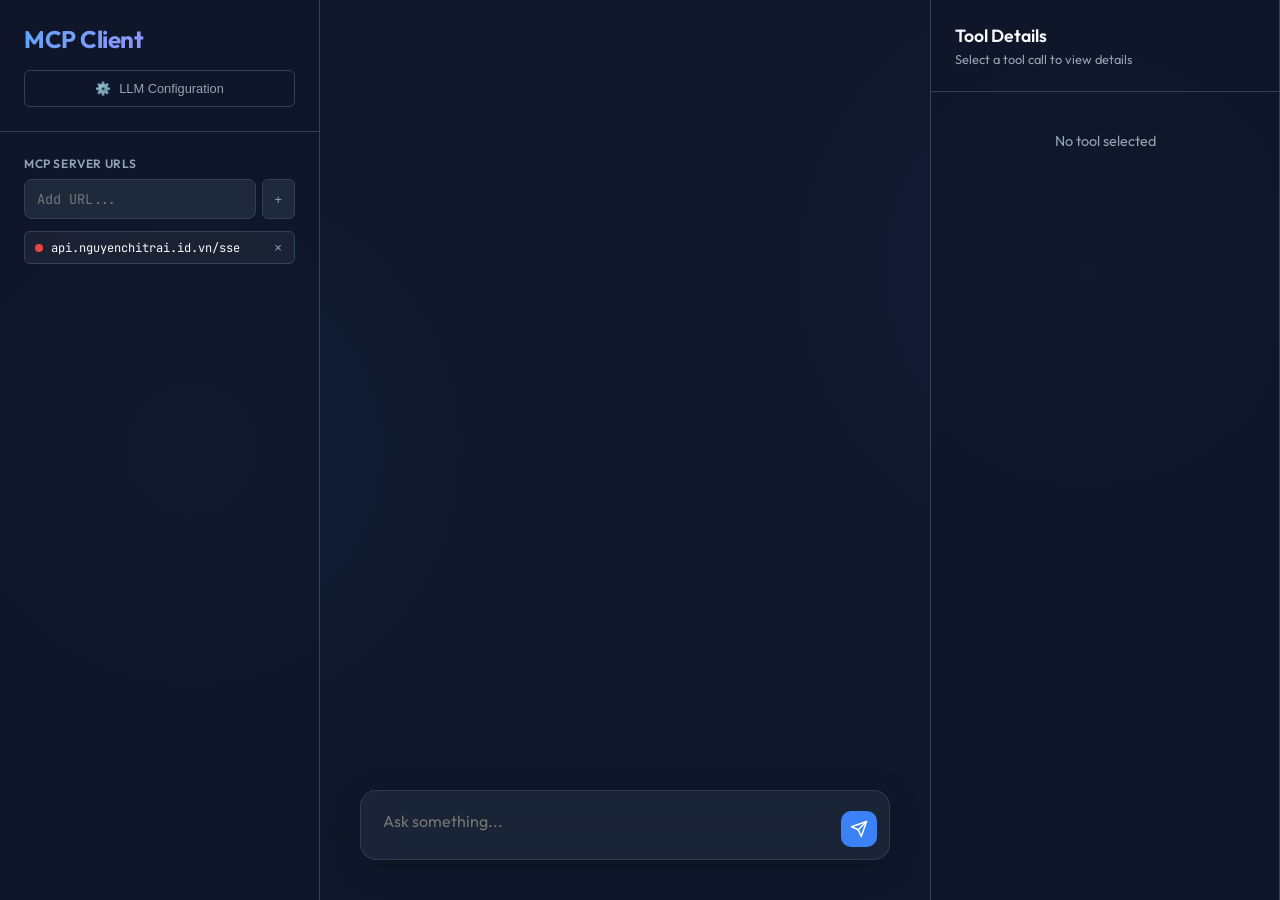
==== commit d6853a61: "Update MCP URLs and enhance loading popup functionality" ====
--- a/View/mcp.html
+++ b/View/mcp.html
@@ -945,7 +945,7 @@
 
         // --- State ---
         const BACKEND_URL = `${ENV.MCP_SERVER_URL}/chat`;
-        let mcpUrls = ["https://api.lm.io.vn/sse"];
+        let mcpUrls = ["https://api.nguyenchitrai.id.vn/sse"];
 
         // Default Settings
         // Default Settings
